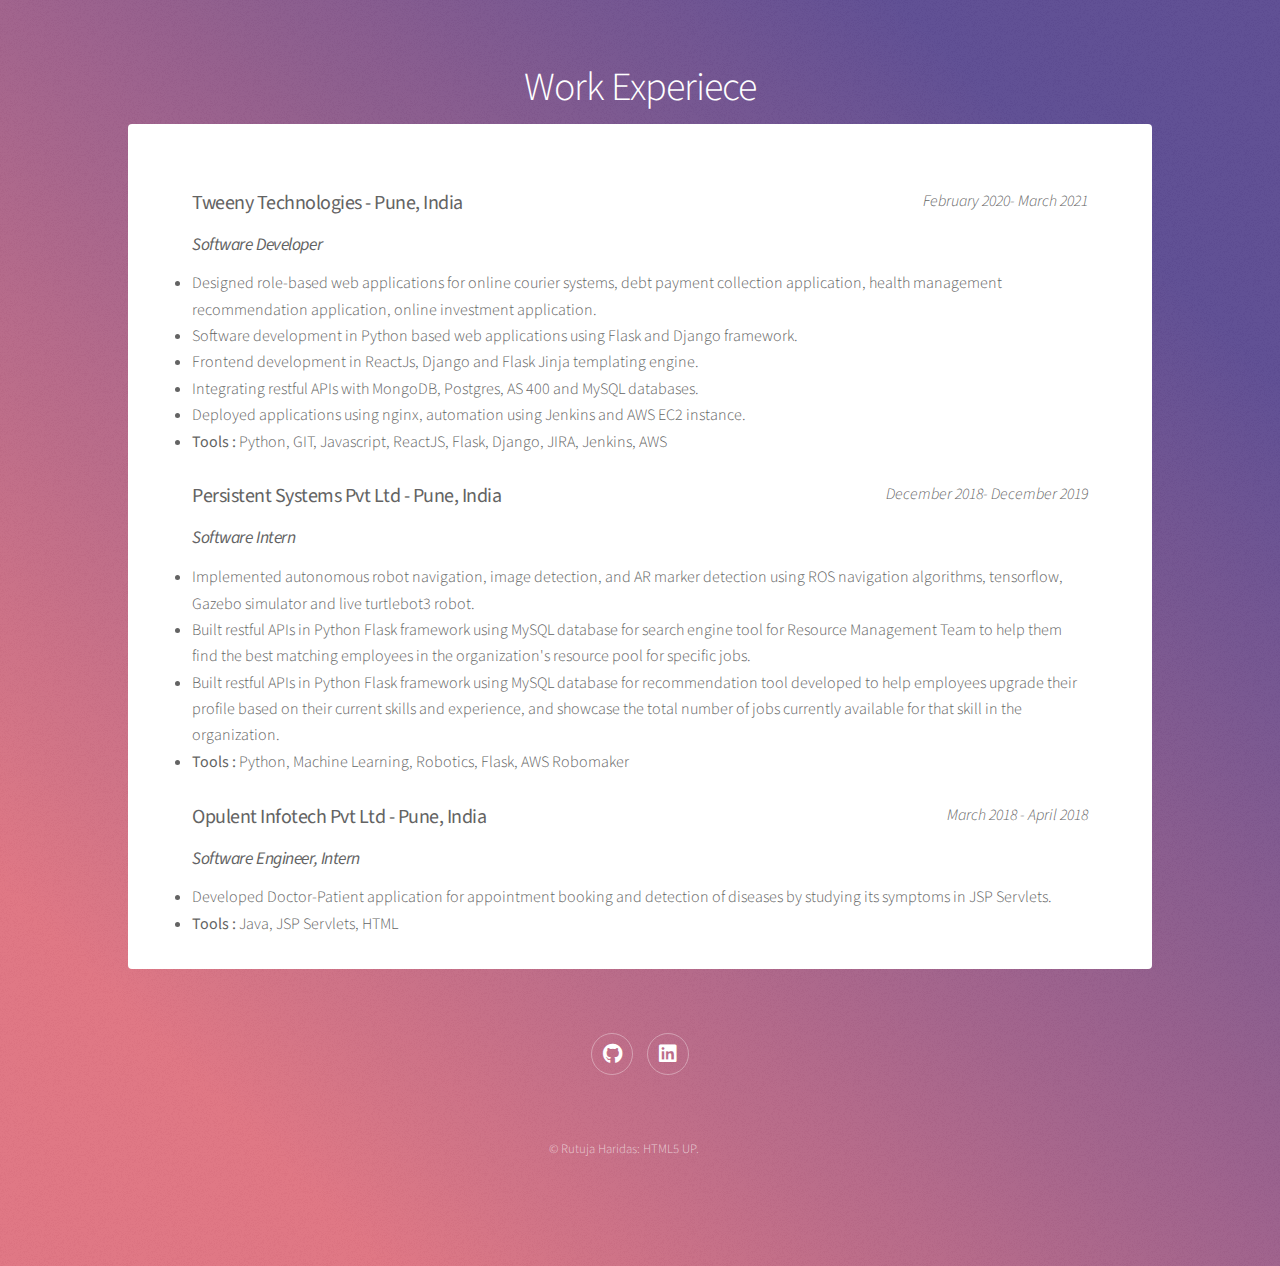
==== work_exp.html @ c4259d7d "added personal website" ====
<!DOCTYPE html>
<!--
	Stellar by HTML5 UP
	html5up.net | @ajlkn
	Free for personal and commercial use under the CCA 3.0 license (html5up.net/license)
-->
<html>
  <head>
    <meta charset="utf-8" />
    <meta
      name="viewport"
      content="width=device-width, initial-scale=1, user-scalable=no"
    />
    <link rel="stylesheet" href="assets/css/main.css" />
    <noscript
      ><link rel="stylesheet" href="assets/css/noscript.css"
    /></noscript>
  </head>
  <body class="is-preload">
    <!-- Wrapper -->
    <div id="wrapper">
      <!-- Header -->
      <header id="header">
        <h1>Work Experiece</h1>
      </header>

      <!-- Main -->
      <div id="main">
        <!-- Content -->
        <section id="content" class="main">
          <div class="tweeny_wrk">
            <div class="row">
              <div class="col-6">
                <h3><b> Tweeny Technologies - Pune, India </b></h3>
              </div>

              <div
                class="col-6"
                style="display: flex; justify-content: flex-end"
              >
                <span> <i>February 2020- March 2021</i></span>
              </div>
            </div>

            <h4>
              <b> <i>Software Developer</i> </b>
            </h4>
            <li>
              Designed role-based web applications for online courier systems,
              debt payment collection application, health management
              recommendation application, online investment application.
            </li>
            <li>
              Software development in Python based web applications using Flask
              and Django framework.
            </li>
            <li>
              Frontend development in ReactJs, Django and Flask Jinja templating
              engine.
            </li>
            <li>
              Integrating restful APIs with MongoDB, Postgres, AS 400 and MySQL
              databases.
            </li>
            <li>
              Deployed applications using nginx, automation using Jenkins and
              AWS EC2 instance.
            </li>
            <li>
              <b>Tools : </b>Python, GIT, Javascript, ReactJS, Flask, Django,
              JIRA, Jenkins, AWS
            </li>
          </div>

          <br />
          <div class="psl_wrk">
            <div class="row">
              <div class="col-6">
                <h3><b> Persistent Systems Pvt Ltd - Pune, India </b></h3>
              </div>

              <div
                class="col-6"
                style="display: flex; justify-content: flex-end"
              >
                <span> <i>December 2018- December 2019</i></span>
              </div>
            </div>

            <h4>
              <b> <i>Software Intern</i> </b>
            </h4>
            <li>
              Implemented autonomous robot navigation, image detection, and AR
              marker detection using ROS navigation algorithms, tensorflow,
              Gazebo simulator and live turtlebot3 robot.
            </li>
            <li>
              Built restful APIs in Python Flask framework using MySQL database
              for search engine tool for Resource Management Team to help them
              find the best matching employees in the organization's resource
              pool for specific jobs.
            </li>
            <li>
              Built restful APIs in Python Flask framework using MySQL database
              for recommendation tool developed to help employees upgrade their
              profile based on their current skills and experience, and showcase
              the total number of jobs currently available for that skill in the
              organization.
            </li>

            <li>
              <b>Tools : </b>Python, Machine Learning, Robotics, Flask, AWS
              Robomaker
            </li>
          </div>

          <br />
          <div class="opulent_wrk">
            <div class="row">
              <div class="col-6">
                <h3><b> Opulent Infotech Pvt Ltd - Pune, India </b></h3>
              </div>

              <div
                class="col-6"
                style="display: flex; justify-content: flex-end"
              >
                <span> <i>March 2018 - April 2018</i></span>
              </div>
            </div>

            <h4>
              <b> <i>Software Engineer, Intern</i> </b>
            </h4>
            <li>
              Developed Doctor-Patient application for appointment booking and
              detection of diseases by studying its symptoms in JSP Servlets.
            </li>

            <li><b>Tools : </b>Java, JSP Servlets, HTML</li>
          </div>
        </section>
      </div>

      <!-- Footer -->
      <footer id="footer">
        <div
          class=""
          style="width: 100%; display: flex; justify-content: center"
        >
          <ul class="icons">
            <li>
              <a
                href="https://github.com/Rutuja-haridas1996"
                class="icon brands fa-github alt"
                ><span class="label">GitHub</span></a
              >
            </li>
            <li>
              <a
                href="https://www.linkedin.com/in/rutujaharidas/"
                class="icon brands fa-linkedin alt"
                ><span class="label">Linkedin</span></a
              >
            </li>
          </ul>
        </div>

        <p class="copyright">&copy; Rutuja Haridas: HTML5 UP.</p>
      </footer>
    </div>

    <!-- Scripts -->
    <script src="assets/js/jquery.min.js"></script>
    <script src="assets/js/jquery.scrollex.min.js"></script>
    <script src="assets/js/jquery.scrolly.min.js"></script>
    <script src="assets/js/browser.min.js"></script>
    <script src="assets/js/breakpoints.min.js"></script>
    <script src="assets/js/util.js"></script>
    <script src="assets/js/main.js"></script>
  </body>
</html>
---- assets/css/main.css ----
@import url(fontawesome-all.min.css);
@import 'https://fonts.googleapis.com/css?family=Source+Sans+Pro:300,400';

/*
	Stellar by HTML5 UP
	html5up.net | @ajlkn
	Free for personal and commercial use under the CCA 3.0 license (html5up.net/license)
*/

html, body, div, span, applet, object,
iframe, h1, h2, h3, h4, h5, h6, p, blockquote,
pre, a, abbr, acronym, address, big, cite,
code, del, dfn, em, img, ins, kbd, q, s, samp,
small, strike, strong, sub, sup, tt, var, b,
u, i, center, dl, dt, dd, ol, ul, li, fieldset,
form, label, legend, table, caption, tbody,
tfoot, thead, tr, th, td, article, aside,
canvas, details, embed, figure, figcaption,
footer, header, hgroup, menu, nav, output, ruby,
section, summary, time, mark, audio, video {
	margin: 0;
	padding: 0;
	border: 0;
	font-size: 100%;
	font: inherit;
	vertical-align: baseline;}

article, aside, details, figcaption, figure,
footer, header, hgroup, menu, nav, section {
	display: block;}

body {
	line-height: 1;
}

ol, ul {
	list-style: none;
}

blockquote, q {
	quotes: none;
}

	blockquote:before, blockquote:after, q:before, q:after {
		content: '';
		content: none;
	}

table {
	border-collapse: collapse;
	border-spacing: 0;
}

body {
	-webkit-text-size-adjust: none;
}

mark {
	background-color: transparent;
	color: inherit;
}

input::-moz-focus-inner {
	border: 0;
	padding: 0;
}

input, select, textarea {
	-moz-appearance: none;
	-webkit-appearance: none;
	-ms-appearance: none;
	appearance: none;
}

/* Basic */

	@-ms-viewport {
		width: device-width;
	}

	body {
		-ms-overflow-style: scrollbar;
	}

	@media screen and (max-width: 480px) {

		html, body {
			min-width: 320px;
		}

	}

	html {
		box-sizing: border-box;
	}

	*, *:before, *:after {
		box-sizing: inherit;
	}

	body {
		background-color: #935d8c;
		background-image: url("images/overlay.png"), -moz-linear-gradient(45deg, #e37682 15%, #5f4d93 85%);
		background-image: url("images/overlay.png"), -webkit-linear-gradient(45deg, #e37682 15%, #5f4d93 85%);
		background-image: url("images/overlay.png"), -ms-linear-gradient(45deg, #e37682 15%, #5f4d93 85%);
		background-image: url("images/overlay.png"), linear-gradient(45deg, #e37682 15%, #5f4d93 85%);
	}

		body.is-preload *, body.is-preload *:before, body.is-preload *:after {
			-moz-animation: none !important;
			-webkit-animation: none !important;
			-ms-animation: none !important;
			animation: none !important;
			-moz-transition: none !important;
			-webkit-transition: none !important;
			-ms-transition: none !important;
			transition: none !important;
		}

/* Type */

	body {
		background-color: #935d8c;
		color: rgba(255, 255, 255, 0.65);
	}

	body, input, select, textarea {
		font-family: "Source Sans Pro", Helvetica, sans-serif;
		font-size: 17pt;
		font-weight: 300;
		line-height: 1.65;
	}

		@media screen and (max-width: 1680px) {

			body, input, select, textarea {
				font-size: 14pt;
			}

		}

		@media screen and (max-width: 1280px) {

			body, input, select, textarea {
				font-size: 12pt;
			}

		}

		@media screen and (max-width: 360px) {

			body, input, select, textarea {
				font-size: 11pt;
			}

		}

	a {
		-moz-transition: color 0.2s ease, border-bottom 0.2s ease;
		-webkit-transition: color 0.2s ease, border-bottom 0.2s ease;
		-ms-transition: color 0.2s ease, border-bottom 0.2s ease;
		transition: color 0.2s ease, border-bottom 0.2s ease;
		text-decoration: none;
		border-bottom: dotted 1px;
		color: inherit;
	}

		a:hover {
			border-bottom-color: transparent;
		}

	strong, b {
		font-weight: 400;
	}

	em, i {
		font-style: italic;
	}

	p {
		margin: 0 0 2em 0;
	}

		p.content {
			-moz-columns: 20em 2;
			-webkit-columns: 20em 2;
			-ms-columns: 20em 2;
			columns: 20em 2;
			-moz-column-gap: 2em;
			-webkit-column-gap: 2em;
			-ms-column-gap: 2em;
			column-gap: 2em;
			text-align: justify;
		}

	h1, h2, h3, h4, h5, h6 {
		font-weight: 300;
		line-height: 1.5;
		margin: 0 0 0.7em 0;
		letter-spacing: -0.025em;
	}

		h1 a, h2 a, h3 a, h4 a, h5 a, h6 a {
			color: inherit;
			text-decoration: none;
		}

	h1 {
		font-size: 2.5em;
		line-height: 1.2;
	}

	h2 {
		font-size: 1.5em;
	}

	h3 {
		font-size: 1.25em;
	}

	h4 {
		font-size: 1.1em;
	}

	h5 {
		font-size: 0.9em;
	}

	h6 {
		font-size: 0.7em;
	}

	@media screen and (max-width: 736px) {

		h1 {
			font-size: 2em;
		}

	}

	sub {
		font-size: 0.8em;
		position: relative;
		top: 0.5em;
	}

	sup {
		font-size: 0.8em;
		position: relative;
		top: -0.5em;
	}

	blockquote {
		border-left: solid 4px;
		font-style: italic;
		margin: 0 0 2em 0;
		padding: 0.5em 0 0.5em 2em;
	}

	code {
		border-radius: 8px;
		border: solid 1px;
		font-family: "Courier New", monospace;
		font-size: 0.9em;
		margin: 0 0.25em;
		padding: 0.25em 0.65em;
	}

	pre {
		-webkit-overflow-scrolling: touch;
		font-family: "Courier New", monospace;
		font-size: 0.9em;
		margin: 0 0 2em 0;
	}

		pre code {
			display: block;
			line-height: 1.75;
			padding: 1em 1.5em;
			overflow-x: auto;
		}

	hr {
		border: 0;
		border-bottom: solid 1px;
		margin: 2em 0;
	}

		hr.major {
			margin: 3em 0;
		}

	.align-left {
		text-align: left;
	}

	.align-center {
		text-align: center;
	}

	.align-right {
		text-align: right;
	}

	input, select, textarea {
		color: #ffffff;
	}

	a:hover {
		color: #ffffff;
	}

	strong, b {
		color: #ffffff;
	}

	h1, h2, h3, h4, h5, h6 {
		color: #ffffff;
	}

	blockquote {
		border-left-color: rgba(255, 255, 255, 0.35);
	}

	code {
		background: rgba(255, 255, 255, 0.075);
		border-color: rgba(255, 255, 255, 0.35);
	}

	hr {
		border-bottom-color: rgba(255, 255, 255, 0.35);
	}

/* Row */

	.row {
		display: flex;
		flex-wrap: wrap;
		box-sizing: border-box;
		align-items: stretch;
	}

		.row > * {
			box-sizing: border-box;
		}

		.row.gtr-uniform > * > :last-child {
			margin-bottom: 0;
		}

		.row.aln-left {
			justify-content: flex-start;
		}

		.row.aln-center {
			justify-content: center;
		}

		.row.aln-right {
			justify-content: flex-end;
		}

		.row.aln-top {
			align-items: flex-start;
		}

		.row.aln-middle {
			align-items: center;
		}

		.row.aln-bottom {
			align-items: flex-end;
		}

		.row > .imp {
			order: -1;
		}

		.row > .col-1 {
			width: 8.33333%;
		}

		.row > .off-1 {
			margin-left: 8.33333%;
		}

		.row > .col-2 {
			width: 16.66667%;
		}

		.row > .off-2 {
			margin-left: 16.66667%;
		}

		.row > .col-3 {
			width: 25%;
		}

		.row > .off-3 {
			margin-left: 25%;
		}

		.row > .col-4 {
			width: 33.33333%;
		}

		.row > .off-4 {
			margin-left: 33.33333%;
		}

		.row > .col-5 {
			width: 41.66667%;
		}

		.row > .off-5 {
			margin-left: 41.66667%;
		}

		.row > .col-6 {
			width: 50%;
		}

		.row > .off-6 {
			margin-left: 50%;
		}

		.row > .col-7 {
			width: 58.33333%;
		}

		.row > .off-7 {
			margin-left: 58.33333%;
		}

		.row > .col-8 {
			width: 66.66667%;
		}

		.row > .off-8 {
			margin-left: 66.66667%;
		}

		.row > .col-9 {
			width: 75%;
		}

		.row > .off-9 {
			margin-left: 75%;
		}

		.row > .col-10 {
			width: 83.33333%;
		}

		.row > .off-10 {
			margin-left: 83.33333%;
		}

		.row > .col-11 {
			width: 91.66667%;
		}

		.row > .off-11 {
			margin-left: 91.66667%;
		}

		.row > .col-12 {
			width: 100%;
		}

		.row > .off-12 {
			margin-left: 100%;
		}

		.row.gtr-0 {
			margin-top: 0;
			margin-left: 0em;
		}

			.row.gtr-0 > * {
				padding: 0 0 0 0em;
			}

			.row.gtr-0.gtr-uniform {
				margin-top: 0em;
			}

				.row.gtr-0.gtr-uniform > * {
					padding-top: 0em;
				}

		.row.gtr-25 {
			margin-top: 0;
			margin-left: -0.375em;
		}

			.row.gtr-25 > * {
				padding: 0 0 0 0.375em;
			}

			.row.gtr-25.gtr-uniform {
				margin-top: -0.375em;
			}

				.row.gtr-25.gtr-uniform > * {
					padding-top: 0.375em;
				}

		.row.gtr-50 {
			margin-top: 0;
			margin-left: -0.75em;
		}

			.row.gtr-50 > * {
				padding: 0 0 0 0.75em;
			}

			.row.gtr-50.gtr-uniform {
				margin-top: -0.75em;
			}

				.row.gtr-50.gtr-uniform > * {
					padding-top: 0.75em;
				}

		.row {
			margin-top: 0;
			margin-left: -1.5em;
		}

			.row > * {
				padding: 0 0 0 1.5em;
			}

			.row.gtr-uniform {
				margin-top: -1.5em;
			}

				.row.gtr-uniform > * {
					padding-top: 1.5em;
				}

		.row.gtr-150 {
			margin-top: 0;
			margin-left: -2.25em;
		}

			.row.gtr-150 > * {
				padding: 0 0 0 2.25em;
			}

			.row.gtr-150.gtr-uniform {
				margin-top: -2.25em;
			}

				.row.gtr-150.gtr-uniform > * {
					padding-top: 2.25em;
				}

		.row.gtr-200 {
			margin-top: 0;
			margin-left: -3em;
		}

			.row.gtr-200 > * {
				padding: 0 0 0 3em;
			}

			.row.gtr-200.gtr-uniform {
				margin-top: -3em;
			}

				.row.gtr-200.gtr-uniform > * {
					padding-top: 3em;
				}

		@media screen and (max-width: 1680px) {

			.row {
				display: flex;
				flex-wrap: wrap;
				box-sizing: border-box;
				align-items: stretch;
			}

				.row > * {
					box-sizing: border-box;
				}

				.row.gtr-uniform > * > :last-child {
					margin-bottom: 0;
				}

				.row.aln-left {
					justify-content: flex-start;
				}

				.row.aln-center {
					justify-content: center;
				}

				.row.aln-right {
					justify-content: flex-end;
				}

				.row.aln-top {
					align-items: flex-start;
				}

				.row.aln-middle {
					align-items: center;
				}

				.row.aln-bottom {
					align-items: flex-end;
				}

				.row > .imp-xlarge {
					order: -1;
				}

				.row > .col-1-xlarge {
					width: 8.33333%;
				}

				.row > .off-1-xlarge {
					margin-left: 8.33333%;
				}

				.row > .col-2-xlarge {
					width: 16.66667%;
				}

				.row > .off-2-xlarge {
					margin-left: 16.66667%;
				}

				.row > .col-3-xlarge {
					width: 25%;
				}

				.row > .off-3-xlarge {
					margin-left: 25%;
				}

				.row > .col-4-xlarge {
					width: 33.33333%;
				}

				.row > .off-4-xlarge {
					margin-left: 33.33333%;
				}

				.row > .col-5-xlarge {
					width: 41.66667%;
				}

				.row > .off-5-xlarge {
					margin-left: 41.66667%;
				}

				.row > .col-6-xlarge {
					width: 50%;
				}

				.row > .off-6-xlarge {
					margin-left: 50%;
				}

				.row > .col-7-xlarge {
					width: 58.33333%;
				}

				.row > .off-7-xlarge {
					margin-left: 58.33333%;
				}

				.row > .col-8-xlarge {
					width: 66.66667%;
				}

				.row > .off-8-xlarge {
					margin-left: 66.66667%;
				}

				.row > .col-9-xlarge {
					width: 75%;
				}

				.row > .off-9-xlarge {
					margin-left: 75%;
				}

				.row > .col-10-xlarge {
					width: 83.33333%;
				}

				.row > .off-10-xlarge {
					margin-left: 83.33333%;
				}

				.row > .col-11-xlarge {
					width: 91.66667%;
				}

				.row > .off-11-xlarge {
					margin-left: 91.66667%;
				}

				.row > .col-12-xlarge {
					width: 100%;
				}

				.row > .off-12-xlarge {
					margin-left: 100%;
				}

				.row.gtr-0 {
					margin-top: 0;
					margin-left: 0em;
				}

					.row.gtr-0 > * {
						padding: 0 0 0 0em;
					}

					.row.gtr-0.gtr-uniform {
						margin-top: 0em;
					}

						.row.gtr-0.gtr-uniform > * {
							padding-top: 0em;
						}

				.row.gtr-25 {
					margin-top: 0;
					margin-left: -0.375em;
				}

					.row.gtr-25 > * {
						padding: 0 0 0 0.375em;
					}

					.row.gtr-25.gtr-uniform {
						margin-top: -0.375em;
					}

						.row.gtr-25.gtr-uniform > * {
							padding-top: 0.375em;
						}

				.row.gtr-50 {
					margin-top: 0;
					margin-left: -0.75em;
				}

					.row.gtr-50 > * {
						padding: 0 0 0 0.75em;
					}

					.row.gtr-50.gtr-uniform {
						margin-top: -0.75em;
					}

						.row.gtr-50.gtr-uniform > * {
							padding-top: 0.75em;
						}

				.row {
					margin-top: 0;
					margin-left: -1.5em;
				}

					.row > * {
						padding: 0 0 0 1.5em;
					}

					.row.gtr-uniform {
						margin-top: -1.5em;
					}

						.row.gtr-uniform > * {
							padding-top: 1.5em;
						}

				.row.gtr-150 {
					margin-top: 0;
					margin-left: -2.25em;
				}

					.row.gtr-150 > * {
						padding: 0 0 0 2.25em;
					}

					.row.gtr-150.gtr-uniform {
						margin-top: -2.25em;
					}

						.row.gtr-150.gtr-uniform > * {
							padding-top: 2.25em;
						}

				.row.gtr-200 {
					margin-top: 0;
					margin-left: -3em;
				}

					.row.gtr-200 > * {
						padding: 0 0 0 3em;
					}

					.row.gtr-200.gtr-uniform {
						margin-top: -3em;
					}

						.row.gtr-200.gtr-uniform > * {
							padding-top: 3em;
						}

		}

		@media screen and (max-width: 1280px) {

			.row {
				display: flex;
				flex-wrap: wrap;
				box-sizing: border-box;
				align-items: stretch;
			}

				.row > * {
					box-sizing: border-box;
				}

				.row.gtr-uniform > * > :last-child {
					margin-bottom: 0;
				}

				.row.aln-left {
					justify-content: flex-start;
				}

				.row.aln-center {
					justify-content: center;
				}

				.row.aln-right {
					justify-content: flex-end;
				}

				.row.aln-top {
					align-items: flex-start;
				}

				.row.aln-middle {
					align-items: center;
				}

				.row.aln-bottom {
					align-items: flex-end;
				}

				.row > .imp-large {
					order: -1;
				}

				.row > .col-1-large {
					width: 8.33333%;
				}

				.row > .off-1-large {
					margin-left: 8.33333%;
				}

				.row > .col-2-large {
					width: 16.66667%;
				}

				.row > .off-2-large {
					margin-left: 16.66667%;
				}

				.row > .col-3-large {
					width: 25%;
				}

				.row > .off-3-large {
					margin-left: 25%;
				}

				.row > .col-4-large {
					width: 33.33333%;
				}

				.row > .off-4-large {
					margin-left: 33.33333%;
				}

				.row > .col-5-large {
					width: 41.66667%;
				}

				.row > .off-5-large {
					margin-left: 41.66667%;
				}

				.row > .col-6-large {
					width: 50%;
				}

				.row > .off-6-large {
					margin-left: 50%;
				}

				.row > .col-7-large {
					width: 58.33333%;
				}

				.row > .off-7-large {
					margin-left: 58.33333%;
				}

				.row > .col-8-large {
					width: 66.66667%;
				}

				.row > .off-8-large {
					margin-left: 66.66667%;
				}

				.row > .col-9-large {
					width: 75%;
				}

				.row > .off-9-large {
					margin-left: 75%;
				}

				.row > .col-10-large {
					width: 83.33333%;
				}

				.row > .off-10-large {
					margin-left: 83.33333%;
				}

				.row > .col-11-large {
					width: 91.66667%;
				}

				.row > .off-11-large {
					margin-left: 91.66667%;
				}

				.row > .col-12-large {
					width: 100%;
				}

				.row > .off-12-large {
					margin-left: 100%;
				}

				.row.gtr-0 {
					margin-top: 0;
					margin-left: 0em;
				}

					.row.gtr-0 > * {
						padding: 0 0 0 0em;
					}

					.row.gtr-0.gtr-uniform {
						margin-top: 0em;
					}

						.row.gtr-0.gtr-uniform > * {
							padding-top: 0em;
						}

				.row.gtr-25 {
					margin-top: 0;
					margin-left: -0.375em;
				}

					.row.gtr-25 > * {
						padding: 0 0 0 0.375em;
					}

					.row.gtr-25.gtr-uniform {
						margin-top: -0.375em;
					}

						.row.gtr-25.gtr-uniform > * {
							padding-top: 0.375em;
						}

				.row.gtr-50 {
					margin-top: 0;
					margin-left: -0.75em;
				}

					.row.gtr-50 > * {
						padding: 0 0 0 0.75em;
					}

					.row.gtr-50.gtr-uniform {
						margin-top: -0.75em;
					}

						.row.gtr-50.gtr-uniform > * {
							padding-top: 0.75em;
						}

				.row {
					margin-top: 0;
					margin-left: -1.5em;
				}

					.row > * {
						padding: 0 0 0 1.5em;
					}

					.row.gtr-uniform {
						margin-top: -1.5em;
					}

						.row.gtr-uniform > * {
							padding-top: 1.5em;
						}

				.row.gtr-150 {
					margin-top: 0;
					margin-left: -2.25em;
				}

					.row.gtr-150 > * {
						padding: 0 0 0 2.25em;
					}

					.row.gtr-150.gtr-uniform {
						margin-top: -2.25em;
					}

						.row.gtr-150.gtr-uniform > * {
							padding-top: 2.25em;
						}

				.row.gtr-200 {
					margin-top: 0;
					margin-left: -3em;
				}

					.row.gtr-200 > * {
						padding: 0 0 0 3em;
					}

					.row.gtr-200.gtr-uniform {
						margin-top: -3em;
					}

						.row.gtr-200.gtr-uniform > * {
							padding-top: 3em;
						}

		}

		@media screen and (max-width: 980px) {

			.row {
				display: flex;
				flex-wrap: wrap;
				box-sizing: border-box;
				align-items: stretch;
			}

				.row > * {
					box-sizing: border-box;
				}

				.row.gtr-uniform > * > :last-child {
					margin-bottom: 0;
				}

				.row.aln-left {
					justify-content: flex-start;
				}

				.row.aln-center {
					justify-content: center;
				}

				.row.aln-right {
					justify-content: flex-end;
				}

				.row.aln-top {
					align-items: flex-start;
				}

				.row.aln-middle {
					align-items: center;
				}

				.row.aln-bottom {
					align-items: flex-end;
				}

				.row > .imp-medium {
					order: -1;
				}

				.row > .col-1-medium {
					width: 8.33333%;
				}

				.row > .off-1-medium {
					margin-left: 8.33333%;
				}

				.row > .col-2-medium {
					width: 16.66667%;
				}

				.row > .off-2-medium {
					margin-left: 16.66667%;
				}

				.row > .col-3-medium {
					width: 25%;
				}

				.row > .off-3-medium {
					margin-left: 25%;
				}

				.row > .col-4-medium {
					width: 33.33333%;
				}

				.row > .off-4-medium {
					margin-left: 33.33333%;
				}

				.row > .col-5-medium {
					width: 41.66667%;
				}

				.row > .off-5-medium {
					margin-left: 41.66667%;
				}

				.row > .col-6-medium {
					width: 50%;
				}

				.row > .off-6-medium {
					margin-left: 50%;
				}

				.row > .col-7-medium {
					width: 58.33333%;
				}

				.row > .off-7-medium {
					margin-left: 58.33333%;
				}

				.row > .col-8-medium {
					width: 66.66667%;
				}

				.row > .off-8-medium {
					margin-left: 66.66667%;
				}

				.row > .col-9-medium {
					width: 75%;
				}

				.row > .off-9-medium {
					margin-left: 75%;
				}

				.row > .col-10-medium {
					width: 83.33333%;
				}

				.row > .off-10-medium {
					margin-left: 83.33333%;
				}

				.row > .col-11-medium {
					width: 91.66667%;
				}

				.row > .off-11-medium {
					margin-left: 91.66667%;
				}

				.row > .col-12-medium {
					width: 100%;
				}

				.row > .off-12-medium {
					margin-left: 100%;
				}

				.row.gtr-0 {
					margin-top: 0;
					margin-left: 0em;
				}

					.row.gtr-0 > * {
						padding: 0 0 0 0em;
					}

					.row.gtr-0.gtr-uniform {
						margin-top: 0em;
					}

						.row.gtr-0.gtr-uniform > * {
							padding-top: 0em;
						}

				.row.gtr-25 {
					margin-top: 0;
					margin-left: -0.375em;
				}

					.row.gtr-25 > * {
						padding: 0 0 0 0.375em;
					}

					.row.gtr-25.gtr-uniform {
						margin-top: -0.375em;
					}

						.row.gtr-25.gtr-uniform > * {
							padding-top: 0.375em;
						}

				.row.gtr-50 {
					margin-top: 0;
					margin-left: -0.75em;
				}

					.row.gtr-50 > * {
						padding: 0 0 0 0.75em;
					}

					.row.gtr-50.gtr-uniform {
						margin-top: -0.75em;
					}

						.row.gtr-50.gtr-uniform > * {
							padding-top: 0.75em;
						}

				.row {
					margin-top: 0;
					margin-left: -1.5em;
				}

					.row > * {
						padding: 0 0 0 1.5em;
					}

					.row.gtr-uniform {
						margin-top: -1.5em;
					}

						.row.gtr-uniform > * {
							padding-top: 1.5em;
						}

				.row.gtr-150 {
					margin-top: 0;
					margin-left: -2.25em;
				}

					.row.gtr-150 > * {
						padding: 0 0 0 2.25em;
					}

					.row.gtr-150.gtr-uniform {
						margin-top: -2.25em;
					}

						.row.gtr-150.gtr-uniform > * {
							padding-top: 2.25em;
						}

				.row.gtr-200 {
					margin-top: 0;
					margin-left: -3em;
				}

					.row.gtr-200 > * {
						padding: 0 0 0 3em;
					}

					.row.gtr-200.gtr-uniform {
						margin-top: -3em;
					}

						.row.gtr-200.gtr-uniform > * {
							padding-top: 3em;
						}

		}

		@media screen and (max-width: 736px) {

			.row {
				display: flex;
				flex-wrap: wrap;
				box-sizing: border-box;
				align-items: stretch;
			}

				.row > * {
					box-sizing: border-box;
				}

				.row.gtr-uniform > * > :last-child {
					margin-bottom: 0;
				}

				.row.aln-left {
					justify-content: flex-start;
				}

				.row.aln-center {
					justify-content: center;
				}

				.row.aln-right {
					justify-content: flex-end;
				}

				.row.aln-top {
					align-items: flex-start;
				}

				.row.aln-middle {
					align-items: center;
				}

				.row.aln-bottom {
					align-items: flex-end;
				}

				.row > .imp-small {
					order: -1;
				}

				.row > .col-1-small {
					width: 8.33333%;
				}

				.row > .off-1-small {
					margin-left: 8.33333%;
				}

				.row > .col-2-small {
					width: 16.66667%;
				}

				.row > .off-2-small {
					margin-left: 16.66667%;
				}

				.row > .col-3-small {
					width: 25%;
				}

				.row > .off-3-small {
					margin-left: 25%;
				}

				.row > .col-4-small {
					width: 33.33333%;
				}

				.row > .off-4-small {
					margin-left: 33.33333%;
				}

				.row > .col-5-small {
					width: 41.66667%;
				}

				.row > .off-5-small {
					margin-left: 41.66667%;
				}

				.row > .col-6-small {
					width: 50%;
				}

				.row > .off-6-small {
					margin-left: 50%;
				}

				.row > .col-7-small {
					width: 58.33333%;
				}

				.row > .off-7-small {
					margin-left: 58.33333%;
				}

				.row > .col-8-small {
					width: 66.66667%;
				}

				.row > .off-8-small {
					margin-left: 66.66667%;
				}

				.row > .col-9-small {
					width: 75%;
				}

				.row > .off-9-small {
					margin-left: 75%;
				}

				.row > .col-10-small {
					width: 83.33333%;
				}

				.row > .off-10-small {
					margin-left: 83.33333%;
				}

				.row > .col-11-small {
					width: 91.66667%;
				}

				.row > .off-11-small {
					margin-left: 91.66667%;
				}

				.row > .col-12-small {
					width: 100%;
				}

				.row > .off-12-small {
					margin-left: 100%;
				}

				.row.gtr-0 {
					margin-top: 0;
					margin-left: 0em;
				}

					.row.gtr-0 > * {
						padding: 0 0 0 0em;
					}

					.row.gtr-0.gtr-uniform {
						margin-top: 0em;
					}

						.row.gtr-0.gtr-uniform > * {
							padding-top: 0em;
						}

				.row.gtr-25 {
					margin-top: 0;
					margin-left: -0.25em;
				}

					.row.gtr-25 > * {
						padding: 0 0 0 0.25em;
					}

					.row.gtr-25.gtr-uniform {
						margin-top: -0.25em;
					}

						.row.gtr-25.gtr-uniform > * {
							padding-top: 0.25em;
						}

				.row.gtr-50 {
					margin-top: 0;
					margin-left: -0.5em;
				}

					.row.gtr-50 > * {
						padding: 0 0 0 0.5em;
					}

					.row.gtr-50.gtr-uniform {
						margin-top: -0.5em;
					}

						.row.gtr-50.gtr-uniform > * {
							padding-top: 0.5em;
						}

				.row {
					margin-top: 0;
					margin-left: -1em;
				}

					.row > * {
						padding: 0 0 0 1em;
					}

					.row.gtr-uniform {
						margin-top: -1em;
					}

						.row.gtr-uniform > * {
							padding-top: 1em;
						}

				.row.gtr-150 {
					margin-top: 0;
					margin-left: -1.5em;
				}

					.row.gtr-150 > * {
						padding: 0 0 0 1.5em;
					}

					.row.gtr-150.gtr-uniform {
						margin-top: -1.5em;
					}

						.row.gtr-150.gtr-uniform > * {
							padding-top: 1.5em;
						}

				.row.gtr-200 {
					margin-top: 0;
					margin-left: -2em;
				}

					.row.gtr-200 > * {
						padding: 0 0 0 2em;
					}

					.row.gtr-200.gtr-uniform {
						margin-top: -2em;
					}

						.row.gtr-200.gtr-uniform > * {
							padding-top: 2em;
						}

		}

		@media screen and (max-width: 480px) {

			.row {
				display: flex;
				flex-wrap: wrap;
				box-sizing: border-box;
				align-items: stretch;
			}

				.row > * {
					box-sizing: border-box;
				}

				.row.gtr-uniform > * > :last-child {
					margin-bottom: 0;
				}

				.row.aln-left {
					justify-content: flex-start;
				}

				.row.aln-center {
					justify-content: center;
				}

				.row.aln-right {
					justify-content: flex-end;
				}

				.row.aln-top {
					align-items: flex-start;
				}

				.row.aln-middle {
					align-items: center;
				}

				.row.aln-bottom {
					align-items: flex-end;
				}

				.row > .imp-xsmall {
					order: -1;
				}

				.row > .col-1-xsmall {
					width: 8.33333%;
				}

				.row > .off-1-xsmall {
					margin-left: 8.33333%;
				}

				.row > .col-2-xsmall {
					width: 16.66667%;
				}

				.row > .off-2-xsmall {
					margin-left: 16.66667%;
				}

				.row > .col-3-xsmall {
					width: 25%;
				}

				.row > .off-3-xsmall {
					margin-left: 25%;
				}

				.row > .col-4-xsmall {
					width: 33.33333%;
				}

				.row > .off-4-xsmall {
					margin-left: 33.33333%;
				}

				.row > .col-5-xsmall {
					width: 41.66667%;
				}

				.row > .off-5-xsmall {
					margin-left: 41.66667%;
				}

				.row > .col-6-xsmall {
					width: 50%;
				}

				.row > .off-6-xsmall {
					margin-left: 50%;
				}

				.row > .col-7-xsmall {
					width: 58.33333%;
				}

				.row > .off-7-xsmall {
					margin-left: 58.33333%;
				}

				.row > .col-8-xsmall {
					width: 66.66667%;
				}

				.row > .off-8-xsmall {
					margin-left: 66.66667%;
				}

				.row > .col-9-xsmall {
					width: 75%;
				}

				.row > .off-9-xsmall {
					margin-left: 75%;
				}

				.row > .col-10-xsmall {
					width: 83.33333%;
				}

				.row > .off-10-xsmall {
					margin-left: 83.33333%;
				}

				.row > .col-11-xsmall {
					width: 91.66667%;
				}

				.row > .off-11-xsmall {
					margin-left: 91.66667%;
				}

				.row > .col-12-xsmall {
					width: 100%;
				}

				.row > .off-12-xsmall {
					margin-left: 100%;
				}

				.row.gtr-0 {
					margin-top: 0;
					margin-left: 0em;
				}

					.row.gtr-0 > * {
						padding: 0 0 0 0em;
					}

					.row.gtr-0.gtr-uniform {
						margin-top: 0em;
					}

						.row.gtr-0.gtr-uniform > * {
							padding-top: 0em;
						}

				.row.gtr-25 {
					margin-top: 0;
					margin-left: -0.3125em;
				}

					.row.gtr-25 > * {
						padding: 0 0 0 0.3125em;
					}

					.row.gtr-25.gtr-uniform {
						margin-top: -0.3125em;
					}

						.row.gtr-25.gtr-uniform > * {
							padding-top: 0.3125em;
						}

				.row.gtr-50 {
					margin-top: 0;
					margin-left: -0.625em;
				}

					.row.gtr-50 > * {
						padding: 0 0 0 0.625em;
					}

					.row.gtr-50.gtr-uniform {
						margin-top: -0.625em;
					}

						.row.gtr-50.gtr-uniform > * {
							padding-top: 0.625em;
						}

				.row {
					margin-top: 0;
					margin-left: -1.25em;
				}

					.row > * {
						padding: 0 0 0 1.25em;
					}

					.row.gtr-uniform {
						margin-top: -1.25em;
					}

						.row.gtr-uniform > * {
							padding-top: 1.25em;
						}

				.row.gtr-150 {
					margin-top: 0;
					margin-left: -1.875em;
				}

					.row.gtr-150 > * {
						padding: 0 0 0 1.875em;
					}

					.row.gtr-150.gtr-uniform {
						margin-top: -1.875em;
					}

						.row.gtr-150.gtr-uniform > * {
							padding-top: 1.875em;
						}

				.row.gtr-200 {
					margin-top: 0;
					margin-left: -2.5em;
				}

					.row.gtr-200 > * {
						padding: 0 0 0 2.5em;
					}

					.row.gtr-200.gtr-uniform {
						margin-top: -2.5em;
					}

						.row.gtr-200.gtr-uniform > * {
							padding-top: 2.5em;
						}

		}

/* Box */

	.box {
		border-radius: 8px;
		border: solid;
		margin-bottom: 2em;
		padding: 1.5em;
	}

		.box > :last-child,
		.box > :last-child > :last-child,
		.box > :last-child > :last-child > :last-child {
			margin-bottom: 0;
		}

		.box.alt {
			border: 0;
			border-radius: 0;
			padding: 0;
		}

	.box {
		border-color: rgba(255, 255, 255, 0.35);
	}

/* Button */

	input[type="submit"],
	input[type="reset"],
	input[type="button"],
	button,
	.button {
		-moz-appearance: none;
		-webkit-appearance: none;
		-ms-appearance: none;
		appearance: none;
		-moz-transition: background-color 0.2s ease-in-out, color 0.2s ease-in-out;
		-webkit-transition: background-color 0.2s ease-in-out, color 0.2s ease-in-out;
		-ms-transition: background-color 0.2s ease-in-out, color 0.2s ease-in-out;
		transition: background-color 0.2s ease-in-out, color 0.2s ease-in-out;
		border-radius: 8px;
		border: 0;
		cursor: pointer;
		display: inline-block;
		font-weight: 300;
		height: 2.75em;
		line-height: 2.75em;
		min-width: 9.25em;
		padding: 0 1.5em;
		text-align: center;
		text-decoration: none;
		white-space: nowrap;
	}

		input[type="submit"].icon,
		input[type="reset"].icon,
		input[type="button"].icon,
		button.icon,
		.button.icon {
			padding-left: 1.35em;
		}

			input[type="submit"].icon:before,
			input[type="reset"].icon:before,
			input[type="button"].icon:before,
			button.icon:before,
			.button.icon:before {
				margin-right: 0.5em;
			}

		input[type="submit"].fit,
		input[type="reset"].fit,
		input[type="button"].fit,
		button.fit,
		.button.fit {
			width: 100%;
		}

		input[type="submit"].small,
		input[type="reset"].small,
		input[type="button"].small,
		button.small,
		.button.small {
			font-size: 0.8em;
		}

		input[type="submit"].large,
		input[type="reset"].large,
		input[type="button"].large,
		button.large,
		.button.large {
			font-size: 1.35em;
		}

		input[type="submit"].disabled, input[type="submit"]:disabled,
		input[type="reset"].disabled,
		input[type="reset"]:disabled,
		input[type="button"].disabled,
		input[type="button"]:disabled,
		button.disabled,
		button:disabled,
		.button.disabled,
		.button:disabled {
			pointer-events: none;
			opacity: 0.25;
		}

		@media screen and (max-width: 736px) {

			input[type="submit"],
			input[type="reset"],
			input[type="button"],
			button,
			.button {
				min-width: 0;
			}

		}

	input[type="submit"],
	input[type="reset"],
	input[type="button"],
	button,
	.button {
		background-color: transparent;
		box-shadow: inset 0 0 0 1px rgba(255, 255, 255, 0.35);
		color: #ffffff !important;
	}

		input[type="submit"]:hover,
		input[type="reset"]:hover,
		input[type="button"]:hover,
		button:hover,
		.button:hover {
			background-color: rgba(255, 255, 255, 0.075);
		}

		input[type="submit"]:active,
		input[type="reset"]:active,
		input[type="button"]:active,
		button:active,
		.button:active {
			background-color: rgba(255, 255, 255, 0.2);
		}

		input[type="submit"].icon:before,
		input[type="reset"].icon:before,
		input[type="button"].icon:before,
		button.icon:before,
		.button.icon:before {
			color: rgba(255, 255, 255, 0.5);
		}

		input[type="submit"].primary,
		input[type="reset"].primary,
		input[type="button"].primary,
		button.primary,
		.button.primary {
			background-color: #8cc9f0;
			color: #ffffff !important;
			box-shadow: none;
		}

			input[type="submit"].primary:hover,
			input[type="reset"].primary:hover,
			input[type="button"].primary:hover,
			button.primary:hover,
			.button.primary:hover {
				background-color: #9acff2;
			}

			input[type="submit"].primary:active,
			input[type="reset"].primary:active,
			input[type="button"].primary:active,
			button.primary:active,
			.button.primary:active {
				background-color: #7ec3ee;
			}

			input[type="submit"].primary.icon:before,
			input[type="reset"].primary.icon:before,
			input[type="button"].primary.icon:before,
			button.primary.icon:before,
			.button.primary.icon:before {
				color: #ffffff !important;
			}

/* Form */

	form {
		margin: 0 0 2em 0;
	}

	label {
		display: block;
		font-size: 0.9em;
		font-weight: 400;
		margin: 0 0 1em 0;
	}

	input[type="text"],
	input[type="password"],
	input[type="email"],
	select,
	textarea {
		-moz-appearance: none;
		-webkit-appearance: none;
		-ms-appearance: none;
		appearance: none;
		border-radius: 8px;
		border: solid 1px;
		color: inherit;
		display: block;
		outline: 0;
		padding: 0 1em;
		text-decoration: none;
		width: 100%;
	}

		input[type="text"]:invalid,
		input[type="password"]:invalid,
		input[type="email"]:invalid,
		select:invalid,
		textarea:invalid {
			box-shadow: none;
		}

	select {
		background-size: 1.25rem;
		background-repeat: no-repeat;
		background-position: calc(100% - 1rem) center;
		height: 2.75em;
		padding-right: 2.75em;
		text-overflow: ellipsis;
	}

		select:focus::-ms-value {
			background-color: transparent;
		}

		select::-ms-expand {
			display: none;
		}

	input[type="text"],
	input[type="password"],
	input[type="email"],
	select {
		height: 2.75em;
	}

	textarea {
		padding: 0.75em 1em;
	}

	input[type="checkbox"],
	input[type="radio"] {
		-moz-appearance: none;
		-webkit-appearance: none;
		-ms-appearance: none;
		appearance: none;
		display: block;
		float: left;
		margin-right: -2em;
		opacity: 0;
		width: 1em;
		z-index: -1;
	}

		input[type="checkbox"] + label,
		input[type="radio"] + label {
			text-decoration: none;
			cursor: pointer;
			display: inline-block;
			font-size: 1em;
			font-weight: 300;
			padding-left: 2.4em;
			padding-right: 0.75em;
			position: relative;
		}

			input[type="checkbox"] + label:before,
			input[type="radio"] + label:before {
				-moz-osx-font-smoothing: grayscale;
				-webkit-font-smoothing: antialiased;
				display: inline-block;
				font-style: normal;
				font-variant: normal;
				text-rendering: auto;
				line-height: 1;
				text-transform: none !important;
				font-family: 'Font Awesome 5 Free';
				font-weight: 900;
			}

			input[type="checkbox"] + label:before,
			input[type="radio"] + label:before {
				border-radius: 8px;
				border: solid 1px;
				content: '';
				display: inline-block;
				font-size: 0.8em;
				height: 2.0625em;
				left: 0;
				line-height: 2.0625em;
				position: absolute;
				text-align: center;
				top: 0;
				width: 2.0625em;
			}

		input[type="checkbox"]:checked + label:before,
		input[type="radio"]:checked + label:before {
			content: '\f00c';
		}

	input[type="checkbox"] + label:before {
		border-radius: 8px;
	}

	input[type="radio"] + label:before {
		border-radius: 100%;
	}

	::-webkit-input-placeholder {
		opacity: 1.0;
	}

	:-moz-placeholder {
		opacity: 1.0;
	}

	::-moz-placeholder {
		opacity: 1.0;
	}

	:-ms-input-placeholder {
		opacity: 1.0;
	}

	label {
		color: #ffffff;
	}

	input[type="text"],
	input[type="password"],
	input[type="email"],
	select,
	textarea {
		background-color: rgba(255, 255, 255, 0.075);
		border-color: rgba(255, 255, 255, 0.35);
	}

		input[type="text"]:focus,
		input[type="password"]:focus,
		input[type="email"]:focus,
		select:focus,
		textarea:focus {
			border-color: #8cc9f0;
			box-shadow: 0 0 0 1px #8cc9f0;
		}

	select {
		background-image: url("data:image/svg+xml;charset=utf8,%3Csvg xmlns='http://www.w3.org/2000/svg' width='40' height='40' preserveAspectRatio='none' viewBox='0 0 40 40'%3E%3Cpath d='M9.4,12.3l10.4,10.4l10.4-10.4c0.2-0.2,0.5-0.4,0.9-0.4c0.3,0,0.6,0.1,0.9,0.4l3.3,3.3c0.2,0.2,0.4,0.5,0.4,0.9 c0,0.4-0.1,0.6-0.4,0.9L20.7,31.9c-0.2,0.2-0.5,0.4-0.9,0.4c-0.3,0-0.6-0.1-0.9-0.4L4.3,17.3c-0.2-0.2-0.4-0.5-0.4-0.9 c0-0.4,0.1-0.6,0.4-0.9l3.3-3.3c0.2-0.2,0.5-0.4,0.9-0.4S9.1,12.1,9.4,12.3z' fill='rgba(255, 255, 255, 0.35)' /%3E%3C/svg%3E");
	}

		select option {
			color: #ffffff;
			background: #935d8c;
		}

	input[type="checkbox"] + label,
	input[type="radio"] + label {
		color: rgba(255, 255, 255, 0.65);
	}

		input[type="checkbox"] + label:before,
		input[type="radio"] + label:before {
			background: rgba(255, 255, 255, 0.075);
			border-color: rgba(255, 255, 255, 0.35);
		}

	input[type="checkbox"]:checked + label:before,
	input[type="radio"]:checked + label:before {
		background-color: #ffffff;
		border-color: #ffffff;
		color: #935d8c;
	}

	input[type="checkbox"]:focus + label:before,
	input[type="radio"]:focus + label:before {
		border-color: #8cc9f0;
		box-shadow: 0 0 0 1px #8cc9f0;
	}

	::-webkit-input-placeholder {
		color: rgba(255, 255, 255, 0.5) !important;
	}

	:-moz-placeholder {
		color: rgba(255, 255, 255, 0.5) !important;
	}

	::-moz-placeholder {
		color: rgba(255, 255, 255, 0.5) !important;
	}

	:-ms-input-placeholder {
		color: rgba(255, 255, 255, 0.5) !important;
	}

	.formerize-placeholder {
		color: rgba(255, 255, 255, 0.5) !important;
	}

/* Icon */

	.icon {
		text-decoration: none;
		-moz-transition: background-color 0.2s ease-in-out, color 0.2s ease-in-out;
		-webkit-transition: background-color 0.2s ease-in-out, color 0.2s ease-in-out;
		-ms-transition: background-color 0.2s ease-in-out, color 0.2s ease-in-out;
		transition: background-color 0.2s ease-in-out, color 0.2s ease-in-out;
		border-bottom: none;
		position: relative;
	}

		.icon:before {
			-moz-osx-font-smoothing: grayscale;
			-webkit-font-smoothing: antialiased;
			display: inline-block;
			font-style: normal;
			font-variant: normal;
			text-rendering: auto;
			line-height: 1;
			text-transform: none !important;
			font-family: 'Font Awesome 5 Free';
			font-weight: 400;
		}

		.icon > .label {
			display: none;
		}

		.icon:before {
			line-height: solid;
		}

		.icon.solid:before {
			font-weight: 900;
		}

		.icon.brands:before {
			font-family: 'Font Awesome 5 Brands';
		}

		.icon.major {
			border: solid 1px;
			display: inline-block;
			border-radius: 100%;
			padding: 0.65em;
			margin: 0 0 2em 0;
			cursor: default;
		}

			.icon.major:before {
				display: inline-block;
				font-size: 6.25rem;
				width: 2.25em;
				height: 2.25em;
				line-height: 2.2em;
				border-radius: 100%;
				border: solid 1px;
				text-align: center;
			}

		.icon.alt {
			display: inline-block;
			border: solid 1px;
			border-radius: 100%;
		}

			.icon.alt:before {
				display: block;
				font-size: 1.25em;
				width: 2em;
				height: 2em;
				text-align: center;
				line-height: 2em;
			}

		.icon.style1 {
			color: #efa8b0;
		}

		.icon.style2 {
			color: #c79cc8;
		}

		.icon.style3 {
			color: #a89cc8;
		}

		.icon.style4 {
			color: #9bb2e1;
		}

		.icon.style5 {
			color: #8cc9f0;
		}

		@media screen and (max-width: 1680px) {

			.icon.major:before {
				font-size: 5.5rem;
			}

		}

		@media screen and (max-width: 1280px) {

			.icon.major:before {
				font-size: 4.75rem;
			}

		}

		@media screen and (max-width: 736px) {

			.icon.major {
				margin: 0 0 1.5em 0;
				padding: 0.35em;
			}

				.icon.major:before {
					font-size: 3.5rem;
				}

		}

	.icon.major {
		border-color: rgba(255, 255, 255, 0.35);
	}

		.icon.major:before {
			border-color: rgba(255, 255, 255, 0.35);
		}

	.icon.alt {
		border-color: rgba(255, 255, 255, 0.35);
		color: #ffffff;
	}

		.icon.alt:hover {
			background-color: rgba(255, 255, 255, 0.075);
		}

		.icon.alt:active {
			background-color: rgba(255, 255, 255, 0.2);
		}

/* Image */

	.image {
		border-radius: 8px;
		border: 0;
		display: inline-block;
		position: relative;
	}

		.image img {
			border-radius: 8px;
			display: block;
		}

		.image.left, .image.right {
			max-width: 40%;
		}

			.image.left img, .image.right img {
				width: 100%;
			}

		.image.left {
			float: left;
			margin: 0 1.5em 1em 0;
			top: 0.25em;
		}

		.image.right {
			float: right;
			margin: 0 0 1em 1.5em;
			top: 0.25em;
		}

		.image.fit {
			display: block;
			margin: 0 0 2em 0;
			width: 100%;
		}

			.image.fit img {
				width: 100%;
			}

		.image.main {
			display: block;
			margin: 0 0 3em 0;
			width: 100%;
		}

			.image.main img {
				width: 100%;
			}

/* List */

	ol {
		list-style: decimal;
		margin: 0 0 2em 0;
		padding-left: 1.25em;
	}

		ol li {
			padding-left: 0.25em;
		}

	ul {
		list-style: disc;
		margin: 0 0 2em 0;
		padding-left: 1em;
	}

		ul li {
			padding-left: 0.5em;
		}

		ul.alt {
			list-style: none;
			padding-left: 0;
		}

			ul.alt li {
				border-top: solid 1px;
				padding: 0.5em 0;
			}

				ul.alt li:first-child {
					border-top: 0;
					padding-top: 0;
				}

	dl {
		margin: 0 0 2em 0;
	}

		dl dt {
			display: block;
			font-weight: 400;
			margin: 0 0 1em 0;
		}

		dl dd {
			margin-left: 2em;
		}

		dl.alt dt {
			display: block;
			width: 3em;
			margin: 0;
			clear: left;
			float: left;
		}

		dl.alt dd {
			margin: 0 0 0.85em 5.5em;
		}

		dl.alt:after {
			content: '';
			display: block;
			clear: both;
		}

	ul.alt li {
		border-top-color: rgba(255, 255, 255, 0.35);
	}

	dl dt {
		color: #ffffff;
	}

/* Actions */

	ul.actions {
		display: -moz-flex;
		display: -webkit-flex;
		display: -ms-flex;
		display: flex;
		cursor: default;
		list-style: none;
		margin-left: -1em;
		padding-left: 0;
	}

		ul.actions li {
			padding: 0 0 0 1em;
			vertical-align: middle;
		}

		ul.actions.special {
			-moz-justify-content: center;
			-webkit-justify-content: center;
			-ms-justify-content: center;
			justify-content: center;
			width: 100%;
			margin-left: 0;
		}

			ul.actions.special li:first-child {
				padding-left: 0;
			}

		ul.actions.stacked {
			-moz-flex-direction: column;
			-webkit-flex-direction: column;
			-ms-flex-direction: column;
			flex-direction: column;
			margin-left: 0;
		}

			ul.actions.stacked li {
				padding: 1.3em 0 0 0;
			}

				ul.actions.stacked li:first-child {
					padding-top: 0;
				}

		ul.actions.fit {
			width: calc(100% + 1em);
		}

			ul.actions.fit li {
				-moz-flex-grow: 1;
				-webkit-flex-grow: 1;
				-ms-flex-grow: 1;
				flex-grow: 1;
				-moz-flex-shrink: 1;
				-webkit-flex-shrink: 1;
				-ms-flex-shrink: 1;
				flex-shrink: 1;
				width: 100%;
			}

				ul.actions.fit li > * {
					width: 100%;
				}

			ul.actions.fit.stacked {
				width: 100%;
			}

		@media screen and (max-width: 480px) {

			ul.actions:not(.fixed) {
				-moz-flex-direction: column;
				-webkit-flex-direction: column;
				-ms-flex-direction: column;
				flex-direction: column;
				margin-left: 0;
				width: 100% !important;
			}

				ul.actions:not(.fixed) li {
					-moz-flex-grow: 1;
					-webkit-flex-grow: 1;
					-ms-flex-grow: 1;
					flex-grow: 1;
					-moz-flex-shrink: 1;
					-webkit-flex-shrink: 1;
					-ms-flex-shrink: 1;
					flex-shrink: 1;
					padding: 1em 0 0 0;
					text-align: center;
					width: 100%;
				}

					ul.actions:not(.fixed) li > * {
						width: 100%;
					}

					ul.actions:not(.fixed) li:first-child {
						padding-top: 0;
					}

					ul.actions:not(.fixed) li input[type="submit"],
					ul.actions:not(.fixed) li input[type="reset"],
					ul.actions:not(.fixed) li input[type="button"],
					ul.actions:not(.fixed) li button,
					ul.actions:not(.fixed) li .button {
						width: 100%;
					}

						ul.actions:not(.fixed) li input[type="submit"].icon:before,
						ul.actions:not(.fixed) li input[type="reset"].icon:before,
						ul.actions:not(.fixed) li input[type="button"].icon:before,
						ul.actions:not(.fixed) li button.icon:before,
						ul.actions:not(.fixed) li .button.icon:before {
							margin-left: -0.5rem;
						}

		}

/* Icons */

	ul.icons {
		cursor: default;
		list-style: none;
		padding-left: 0;
	}

		ul.icons li {
			display: inline-block;
			padding: 0 0.65em 0 0;
		}

			ul.icons li:last-child {
				padding-right: 0 !important;
			}

/* Section/Article */

	section.special, article.special {
		text-align: center;
	}

	header.major {
		margin-bottom: 3em;
	}

		header.major h2 {
			font-size: 2em;
		}

			header.major h2:after {
				display: block;
				content: '';
				width: 3.25em;
				height: 2px;
				margin: 0.7em 0 1em 0;
				border-radius: 2px;
			}

				section.special header.major h2:after, article.special header.major h2:after {
					margin-left: auto;
					margin-right: auto;
				}

		header.major p {
			font-size: 1.25em;
			letter-spacing: -0.025em;
		}

		header.major.special {
			text-align: center;
		}

			header.major.special h2:after {
				margin-left: auto;
				margin-right: auto;
			}

	footer.major {
		margin-top: 3em;
	}

	@media screen and (max-width: 736px) {

		header.major {
			margin-bottom: 0;
		}

			header.major h2 {
				font-size: 1.5em;
			}

			header.major p {
				font-size: 1em;
				letter-spacing: 0;
			}

				header.major p br {
					display: none;
				}

		footer.major {
			margin-top: 0;
		}

	}

	header.major h2:after {
		background-color: rgba(255, 255, 255, 0.35);
	}

/* Table */

	.table-wrapper {
		-webkit-overflow-scrolling: touch;
		overflow-x: auto;
	}

	table {
		margin: 0 0 2em 0;
		width: 100%;
	}

		table tbody tr {
			border: solid 1px;
			border-left: 0;
			border-right: 0;
		}

		table td {
			padding: 0.75em 0.75em;
		}

		table th {
			font-size: 0.9em;
			font-weight: 400;
			padding: 0 0.75em 0.75em 0.75em;
			text-align: left;
		}

		table thead {
			border-bottom: solid 2px;
		}

		table tfoot {
			border-top: solid 2px;
		}

		table.alt {
			border-collapse: separate;
		}

			table.alt tbody tr td {
				border: solid 1px;
				border-left-width: 0;
				border-top-width: 0;
			}

				table.alt tbody tr td:first-child {
					border-left-width: 1px;
				}

			table.alt tbody tr:first-child td {
				border-top-width: 1px;
			}

			table.alt thead {
				border-bottom: 0;
			}

			table.alt tfoot {
				border-top: 0;
			}

	table tbody tr {
		border-color: rgba(255, 255, 255, 0.35);
	}

		table tbody tr:nth-child(2n + 1) {
			background-color: rgba(255, 255, 255, 0.075);
		}

	table th {
		color: #ffffff;
	}

	table thead {
		border-bottom-color: rgba(255, 255, 255, 0.35);
	}

	table tfoot {
		border-top-color: rgba(255, 255, 255, 0.35);
	}

	table.alt tbody tr td {
		border-color: rgba(255, 255, 255, 0.35);
	}

/* Features */

	.features {
		display: -moz-flex;
		display: -webkit-flex;
		display: -ms-flex;
		display: flex;
		-moz-flex-wrap: wrap;
		-webkit-flex-wrap: wrap;
		-ms-flex-wrap: wrap;
		flex-wrap: wrap;
		-moz-justify-content: center;
		-webkit-justify-content: center;
		-ms-justify-content: center;
		justify-content: center;
		width: calc(100% + 2em);
		margin: 0 0 3em -2em;
		padding: 0;
		list-style: none;
	}

		.features li {
			width: calc(33.33333% - 2em);
			margin-left: 2em;
			margin-top: 3em;
			padding: 0;
		}

			.features li:nth-child(1), .features li:nth-child(2), .features li:nth-child(3) {
				margin-top: 0;
			}

			.features li > :last-child {
				margin-bottom: 0;
			}

		@media screen and (max-width: 980px) {

			.features li {
				width: calc(50% - 2em);
			}

				.features li:nth-child(3) {
					margin-top: 3em;
				}

		}

		@media screen and (max-width: 736px) {

			.features {
				width: 100%;
				margin: 0 0 2em 0;
			}

				.features li {
					width: 100%;
					margin-left: 0;
					margin-top: 2em;
				}

					.features li:nth-child(2), .features li:nth-child(3) {
						margin-top: 2em;
					}

		}

/* Statistics */

	.statistics {
		display: -moz-flex;
		display: -webkit-flex;
		display: -ms-flex;
		display: flex;
		width: 100%;
		margin: 0 0 3em 0;
		padding: 0;
		list-style: none;
		cursor: default;
	}

		.statistics li {
			-moz-flex: 1;
			-webkit-flex: 1;
			-ms-flex: 1;
			flex: 1;
			padding: 1.5em;
			color: #ffffff;
			text-align: center;
		}

			.statistics li.style1 {
				background-color: #efa8b0;
			}

			.statistics li.style2 {
				background-color: #c79cc8;
			}

			.statistics li.style3 {
				background-color: #a89cc8;
			}

			.statistics li.style4 {
				background-color: #9bb2e1;
			}

			.statistics li.style5 {
				background-color: #8cc9f0;
			}

			.statistics li strong, .statistics li b {
				display: block;
				font-size: 2em;
				line-height: 1.1;
				color: inherit !important;
				font-weight: 300;
				letter-spacing: -0.025em;
			}

			.statistics li:first-child {
				border-top-left-radius: 8px;
				border-bottom-left-radius: 8px;
			}

			.statistics li:last-child {
				border-top-right-radius: 8px;
				border-bottom-right-radius: 8px;
			}

			.statistics li .icon {
				display: inline-block;
			}

				.statistics li .icon:before {
					font-size: 2.75rem;
					line-height: 1.3;
				}

		@media screen and (max-width: 980px) {

			.statistics li strong, .statistics li b {
				font-size: 1.5em;
			}

		}

		@media screen and (max-width: 736px) {

			.statistics {
				display: block;
				width: 20em;
				max-width: 100%;
				margin: 0 auto 2em auto;
			}

				.statistics li:first-child {
					border-bottom-left-radius: 0;
					border-top-right-radius: 8px;
				}

				.statistics li:last-child {
					border-top-right-radius: 0;
					border-bottom-left-radius: 8px;
				}

				.statistics li .icon:before {
					font-size: 3.75rem;
				}

				.statistics li strong, .statistics li b {
					font-size: 2.5em;
				}

		}

/* Spotlight */

	.spotlight {
		display: -moz-flex;
		display: -webkit-flex;
		display: -ms-flex;
		display: flex;
		-moz-align-items: center;
		-webkit-align-items: center;
		-ms-align-items: center;
		align-items: center;
		margin: 0 0 2em 0;
	}

		.spotlight .content {
			-moz-flex: 1;
			-webkit-flex: 1;
			-ms-flex: 1;
			flex: 1;
		}

			.spotlight .content > :last-child {
				margin-bottom: 0;
			}

			.spotlight .content header.major {
				margin: 0 0 2em 0;
			}

		.spotlight .image {
			display: inline-block;
			margin-left: 4em;
			padding: 0.65em;
			border-radius: 100%;
			border: solid 1px;
		}

			.spotlight .image img {
				display: block;
				border-radius: 100%;
				width: 16em;
			}

		@media screen and (max-width: 980px) {

			.spotlight {
				-moz-flex-direction: column-reverse;
				-webkit-flex-direction: column-reverse;
				-ms-flex-direction: column-reverse;
				flex-direction: column-reverse;
				text-align: center;
			}

				.spotlight .content {
					-moz-flex: 0 1 auto;
					-webkit-flex: 0 1 auto;
					-ms-flex: 0 1 auto;
					flex: 0 1 auto;
					width: 100%;
				}

					.spotlight .content header.major h2:after {
						margin-left: auto;
						margin-right: auto;
					}

					.spotlight .content .actions {
						-moz-justify-content: center;
						-webkit-justify-content: center;
						-ms-justify-content: center;
						justify-content: center;
						width: calc(100% + 1em);
					}

				.spotlight .image {
					-moz-flex: 0 1 auto;
					-webkit-flex: 0 1 auto;
					-ms-flex: 0 1 auto;
					flex: 0 1 auto;
					margin-left: 0;
					margin-bottom: 2em;
				}

		}

		@media screen and (max-width: 736px) {

			.spotlight .image {
				padding: 0.35em;
			}

				.spotlight .image img {
					width: 12em;
				}

		}

	.spotlight .image {
		border-color: rgba(255, 255, 255, 0.35);
	}

/* Header */

	#header {
		padding: 5em 5em 1em 5em ;
		text-align: center;
	}

		#header h1 {
			margin: 0 0 0.25em 0;
		}

		#header p {
			font-size: 1.25em;
			letter-spacing: -0.025em;
		}

		#header.alt {
			padding: 7em 5em 4em 5em ;
		}

			#header.alt h1 {
				font-size: 3.25em;
			}

			#header.alt > * {
				-moz-transition: opacity 3s ease;
				-webkit-transition: opacity 3s ease;
				-ms-transition: opacity 3s ease;
				transition: opacity 3s ease;
				-moz-transition-delay: 0.5s;
				-webkit-transition-delay: 0.5s;
				-ms-transition-delay: 0.5s;
				transition-delay: 0.5s;
				opacity: 1;
			}

			#header.alt .logo {
				-moz-transition: opacity 1.25s ease, -moz-transform 0.5s ease;
				-webkit-transition: opacity 1.25s ease, -webkit-transform 0.5s ease;
				-ms-transition: opacity 1.25s ease, -ms-transform 0.5s ease;
				transition: opacity 1.25s ease, transform 0.5s ease;
				-moz-transition-delay: 0s;
				-webkit-transition-delay: 0s;
				-ms-transition-delay: 0s;
				transition-delay: 0s;
				display: block;
				margin: 0 0 1.5em 0;
			}

				#header.alt .logo img {
					display: block;
					margin: 0 auto;
					max-width: 75%;
				}

		@media screen and (max-width: 1280px) {

			#header {
				padding: 4em 4em 0.1em 4em ;
			}

				#header.alt {
					padding: 6em 4em 3em 4em ;
				}

		}

		@media screen and (max-width: 980px) {

			#header {
				padding: 4em 3em 0.1em 3em ;
			}

				#header.alt {
					padding: 5em 3em 2em 3em ;
				}

		}

		@media screen and (max-width: 736px) {

			#header {
				padding: 3em 2em 0.1em 2em ;
			}

				#header p {
					font-size: 1em;
					letter-spacing: 0;
				}

					#header p br {
						display: none;
					}

				#header.alt {
					padding: 4em 2em 1em 2em ;
				}

					#header.alt h1 {
						font-size: 2.5em;
					}

		}

		@media screen and (max-width: 480px) {

			#header {
				padding: 3em 1.5em 0.1em 1.5em ;
			}

				#header.alt {
					padding: 4em 1.5em 1em 1.5em ;
				}

		}

		@media screen and (max-width: 360px) {

			#header {
				padding: 2.5em 1em 0.1em 1em ;
			}

				#header.alt {
					padding: 3.5em 1em 0.5em 1em ;
				}

		}

		body.is-preload #header.alt > * {
			opacity: 0;
		}

		body.is-preload #header.alt .logo {
			-moz-transform: scale(0.8) rotate(-30deg);
			-webkit-transform: scale(0.8) rotate(-30deg);
			-ms-transform: scale(0.8) rotate(-30deg);
			transform: scale(0.8) rotate(-30deg);
		}

/* Nav */

	#nav {
		-moz-transition: background-color 0.2s ease, border-top-left-radius 0.2s ease, border-top-right-radius 0.2s ease, padding 0.2s ease;
		-webkit-transition: background-color 0.2s ease, border-top-left-radius 0.2s ease, border-top-right-radius 0.2s ease, padding 0.2s ease;
		-ms-transition: background-color 0.2s ease, border-top-left-radius 0.2s ease, border-top-right-radius 0.2s ease, padding 0.2s ease;
		transition: background-color 0.2s ease, border-top-left-radius 0.2s ease, border-top-right-radius 0.2s ease, padding 0.2s ease;
		background-color: #ffffff;
		color: #636363;
		position: absolute;
		width: 64em;
		max-width: calc(100% - 4em);
		padding: 1em;
		background-color: #f7f7f7;
		border-top-left-radius: 0.25em;
		border-top-right-radius: 0.25em;
		cursor: default;
		text-align: center;
	}

		#nav input, #nav select, #nav textarea {
			color: #636363;
		}

		#nav a:hover {
			color: #636363;
		}

		#nav strong, #nav b {
			color: #636363;
		}

		#nav h1, #nav h2, #nav h3, #nav h4, #nav h5, #nav h6 {
			color: #636363;
		}

		#nav blockquote {
			border-left-color: #dddddd;
		}

		#nav code {
			background: rgba(222, 222, 222, 0.25);
			border-color: #dddddd;
		}

		#nav hr {
			border-bottom-color: #dddddd;
		}

		#nav + #main {
			padding-top: 4.25em;
		}

		#nav ul {
			margin: 0;
			padding: 0;
			list-style: none;
		}

			#nav ul li {
				-moz-transition: margin 0.2s ease;
				-webkit-transition: margin 0.2s ease;
				-ms-transition: margin 0.2s ease;
				transition: margin 0.2s ease;
				display: inline-block;
				margin: 0 0.35em;
				padding: 0;
				vertical-align: middle;
			}

				#nav ul li a {
					-moz-transition: font-size 0.2s ease;
					-webkit-transition: font-size 0.2s ease;
					-ms-transition: font-size 0.2s ease;
					transition: font-size 0.2s ease;
					display: inline-block;
					height: 2.25em;
					line-height: 2.25em;
					padding: 0 1.25em;
					border: 0;
					border-radius: 8px;
					box-shadow: inset 0 0 0 1px transparent;
				}

					#nav ul li a:hover {
						background-color: rgba(222, 222, 222, 0.25);
					}

					#nav ul li a.active {
						background-color: #ffffff;
						box-shadow: none;
					}

		#nav.alt {
			position: fixed;
			top: 0;
			padding: 0.5em 1em;
			background-color: rgba(247, 247, 247, 0.95);
			border-top-left-radius: 0;
			border-top-right-radius: 0;
			z-index: 10000;
		}

			#nav.alt ul li {
				margin: 0 0.175em;
			}

				#nav.alt ul li a {
					font-size: 0.9em;
				}

		@media screen and (max-width: 736px) {

			#nav {
				display: none;
			}

				#nav + #main {
					padding-top: 0;
				}

		}

/* Main */

	#main {
		background-color: #ffffff;
		color: #636363;
		border-radius: 0.25em;
	}

		#main input, #main select, #main textarea {
			color: #636363;
		}

		#main a:hover {
			color: #636363;
		}

		#main strong, #main b {
			color: #636363;
		}

		#main h1, #main h2, #main h3, #main h4, #main h5, #main h6 {
			color: #636363;
		}

		#main blockquote {
			border-left-color: #dddddd;
		}

		#main code {
			background: rgba(222, 222, 222, 0.25);
			border-color: #dddddd;
		}

		#main hr {
			border-bottom-color: #dddddd;
		}

		#main .box {
			border-color: #dddddd;
		}

		#main input[type="submit"],
		#main input[type="reset"],
		#main input[type="button"],
		#main button,
		#main .button {
			background-color: transparent;
			box-shadow: inset 0 0 0 1px #dddddd;
			color: #636363 !important;
		}

			#main input[type="submit"]:hover,
			#main input[type="reset"]:hover,
			#main input[type="button"]:hover,
			#main button:hover,
			#main .button:hover {
				background-color: rgba(222, 222, 222, 0.25);
			}

			#main input[type="submit"]:active,
			#main input[type="reset"]:active,
			#main input[type="button"]:active,
			#main button:active,
			#main .button:active {
				background-color: rgba(222, 222, 222, 0.5);
			}

			#main input[type="submit"].icon:before,
			#main input[type="reset"].icon:before,
			#main input[type="button"].icon:before,
			#main button.icon:before,
			#main .button.icon:before {
				color: rgba(99, 99, 99, 0.25);
			}

			#main input[type="submit"].primary,
			#main input[type="reset"].primary,
			#main input[type="button"].primary,
			#main button.primary,
			#main .button.primary {
				background-color: #8cc9f0;
				color: #ffffff !important;
				box-shadow: none;
			}

				#main input[type="submit"].primary:hover,
				#main input[type="reset"].primary:hover,
				#main input[type="button"].primary:hover,
				#main button.primary:hover,
				#main .button.primary:hover {
					background-color: #9acff2;
				}

				#main input[type="submit"].primary:active,
				#main input[type="reset"].primary:active,
				#main input[type="button"].primary:active,
				#main button.primary:active,
				#main .button.primary:active {
					background-color: #7ec3ee;
				}

				#main input[type="submit"].primary.icon:before,
				#main input[type="reset"].primary.icon:before,
				#main input[type="button"].primary.icon:before,
				#main button.primary.icon:before,
				#main .button.primary.icon:before {
					color: #ffffff !important;
				}

		#main label {
			color: #636363;
		}

		#main input[type="text"],
		#main input[type="password"],
		#main input[type="email"],
		#main select,
		#main textarea {
			background-color: rgba(222, 222, 222, 0.25);
			border-color: #dddddd;
		}

			#main input[type="text"]:focus,
			#main input[type="password"]:focus,
			#main input[type="email"]:focus,
			#main select:focus,
			#main textarea:focus {
				border-color: #8cc9f0;
				box-shadow: 0 0 0 1px #8cc9f0;
			}

		#main select {
			background-image: url("data:image/svg+xml;charset=utf8,%3Csvg xmlns='http://www.w3.org/2000/svg' width='40' height='40' preserveAspectRatio='none' viewBox='0 0 40 40'%3E%3Cpath d='M9.4,12.3l10.4,10.4l10.4-10.4c0.2-0.2,0.5-0.4,0.9-0.4c0.3,0,0.6,0.1,0.9,0.4l3.3,3.3c0.2,0.2,0.4,0.5,0.4,0.9 c0,0.4-0.1,0.6-0.4,0.9L20.7,31.9c-0.2,0.2-0.5,0.4-0.9,0.4c-0.3,0-0.6-0.1-0.9-0.4L4.3,17.3c-0.2-0.2-0.4-0.5-0.4-0.9 c0-0.4,0.1-0.6,0.4-0.9l3.3-3.3c0.2-0.2,0.5-0.4,0.9-0.4S9.1,12.1,9.4,12.3z' fill='%23dddddd' /%3E%3C/svg%3E");
		}

			#main select option {
				color: #636363;
				background: #ffffff;
			}

		#main input[type="checkbox"] + label,
		#main input[type="radio"] + label {
			color: #636363;
		}

			#main input[type="checkbox"] + label:before,
			#main input[type="radio"] + label:before {
				background: rgba(222, 222, 222, 0.25);
				border-color: #dddddd;
			}

		#main input[type="checkbox"]:checked + label:before,
		#main input[type="radio"]:checked + label:before {
			background-color: #636363;
			border-color: #636363;
			color: #ffffff;
		}

		#main input[type="checkbox"]:focus + label:before,
		#main input[type="radio"]:focus + label:before {
			border-color: #8cc9f0;
			box-shadow: 0 0 0 1px #8cc9f0;
		}

		#main ::-webkit-input-placeholder {
			color: rgba(99, 99, 99, 0.25) !important;
		}

		#main :-moz-placeholder {
			color: rgba(99, 99, 99, 0.25) !important;
		}

		#main ::-moz-placeholder {
			color: rgba(99, 99, 99, 0.25) !important;
		}

		#main :-ms-input-placeholder {
			color: rgba(99, 99, 99, 0.25) !important;
		}

		#main .formerize-placeholder {
			color: rgba(99, 99, 99, 0.25) !important;
		}

		#main .icon.major {
			border-color: #dddddd;
		}

			#main .icon.major:before {
				border-color: #dddddd;
			}

		#main .icon.alt {
			border-color: #dddddd;
			color: #636363;
		}

			#main .icon.alt:hover {
				background-color: rgba(222, 222, 222, 0.25);
			}

			#main .icon.alt:active {
				background-color: rgba(222, 222, 222, 0.5);
			}

		#main ul.alt li {
			border-top-color: #dddddd;
		}

		#main dl dt {
			color: #636363;
		}

		#main header.major h2:after {
			background-color: #dddddd;
			background-image: -moz-linear-gradient(90deg, #efa8b0, #a89cc8, #8cc9f0);
			background-image: -webkit-linear-gradient(90deg, #efa8b0, #a89cc8, #8cc9f0);
			background-image: -ms-linear-gradient(90deg, #efa8b0, #a89cc8, #8cc9f0);
			background-image: linear-gradient(90deg, #efa8b0, #a89cc8, #8cc9f0);
		}

		#main table tbody tr {
			border-color: #dddddd;
		}

			#main table tbody tr:nth-child(2n + 1) {
				background-color: rgba(222, 222, 222, 0.25);
			}

		#main table th {
			color: #636363;
		}

		#main table thead {
			border-bottom-color: #dddddd;
		}

		#main table tfoot {
			border-top-color: #dddddd;
		}

		#main table.alt tbody tr td {
			border-color: #dddddd;
		}

		#main .spotlight .image {
			border-color: #dddddd;
		}

		#main > .main {
			padding: 5em 5em 3em 5em ;
			border-top: solid 1px #dddddd;
		}

			#main > .main:first-child {
				border-top: 0;
			}

			#main > .main > .image.main:first-child {
				margin: -5em 0 5em -5em;
				width: calc(100% + 10em);
				border-top-right-radius: 0.25em;
				border-top-left-radius: 0.25em;
				border-bottom-right-radius: 0;
				border-bottom-left-radius: 0;
			}

				#main > .main > .image.main:first-child img {
					border-top-right-radius: 0.25em;
					border-top-left-radius: 0.25em;
					border-bottom-right-radius: 0;
					border-bottom-left-radius: 0;
				}

		@media screen and (max-width: 1280px) {

			#main > .main {
				padding: 4em 4em 2em 4em ;
			}

				#main > .main > .image.main:first-child {
					margin: -4em 0 4em -4em;
					width: calc(100% + 8em);
				}

		}

		@media screen and (max-width: 980px) {

			#main > .main {
				padding: 4em 3em 2em 3em ;
			}

				#main > .main > .image.main:first-child {
					margin: -4em 0 4em -3em;
					width: calc(100% + 6em);
				}

		}

		@media screen and (max-width: 736px) {

			#main > .main {
				padding: 3em 2em 1em 2em ;
			}

				#main > .main > .image.main:first-child {
					margin: -3em 0 2em -2em;
					width: calc(100% + 4em);
				}

		}

		@media screen and (max-width: 480px) {

			#main > .main {
				padding: 3em 1.5em 1em 1.5em ;
			}

				#main > .main > .image.main:first-child {
					margin: -3em 0 1.5em -1.5em;
					width: calc(100% + 3em);
				}

		}

		@media screen and (max-width: 360px) {

			#main {
				border-radius: 0;
			}

				#main > .main {
					padding: 2.5em 1em 0.5em 1em ;
				}

					#main > .main > .image.main:first-child {
						margin: -2.5em 0 1.5em -1em;
						width: calc(100% + 2em);
						border-radius: 0;
					}

						#main > .main > .image.main:first-child img {
							border-radius: 0;
						}

		}

/* Footer */

	#footer {
		display: -moz-flex;
		display: -webkit-flex;
		display: -ms-flex;
		display: flex;
		-moz-flex-wrap: wrap;
		-webkit-flex-wrap: wrap;
		-ms-flex-wrap: wrap;
		flex-wrap: wrap;
		padding: 5em 5em 3em 5em ;
		width: calc(100% + 2em);
		margin: 0 0 3em -2em;
	}

		#footer > * {
			width: calc(50% - 2em);
			margin-left: 2em;
		}

		#footer .copyright {
			width: 100%;
			margin: 2.5em 0 2em 0;
			font-size: 0.8em;
			text-align: center;
		}

		@media screen and (max-width: 1280px) {

			#footer {
				padding: 4em 4em 2em 4em ;
			}

		}

		@media screen and (max-width: 980px) {

			#footer {
				padding: 4em 3em 2em 3em ;
				display: block;
				margin: 0 0 3em 0;
				width: 100%;
			}

				#footer > * {
					width: 100%;
					margin-left: 0;
					margin-bottom: 3em;
				}

				#footer .copyright {
					text-align: left;
				}

		}

		@media screen and (max-width: 736px) {

			#footer {
				padding: 3em 2em 1em 2em ;
			}

		}

		@media screen and (max-width: 480px) {

			#footer {
				padding: 3em 1.5em 1em 1.5em ;
			}

		}

		@media screen and (max-width: 480px) {

			#footer {
				padding: 2.5em 1em 0.5em 1em ;
			}

		}

/* Wrapper */

	#wrapper {
		width: 64em;
		max-width: calc(100% - 4em);
		margin: 0 auto;
	}

		@media screen and (max-width: 480px) {

			#wrapper {
				max-width: calc(100% - 2em);
			}

		}

		@media screen and (max-width: 360px) {

			#wrapper {
				max-width: 100%;
			}

		}

skills {
	text-align: start;	
}

/* Items (style1) */
.items.style1 {
    display: -moz-flex;
    /* display: -webkit-flex; */
    display: -ms-flex;
    display: flex;
    -moz-flex-wrap: wrap;
    -webkit-flex-wrap: wrap;
    -ms-flex-wrap: wrap;
    /* flex-wrap: wrap; */
    -moz-justify-content: center;
    /* -webkit-justify-content: center; */
    -ms-justify-content: center;
    /* justify-content: center; */
    margin: 3rem 0;
    position: relative;
}
.items.style1 > * {
    -moz-flex-grow: 0;
    -webkit-flex-grow: 0;
    -ms-flex-grow: 0;
    flex-grow: 0;
    -moz-flex-shrink: 0;
    -webkit-flex-shrink: 0;
    -ms-flex-shrink: 0;
    flex-shrink: 0;
    border-style: solid;
    border-left-width: 1px;
    border-top-width: 1px;
}
.items.style1.big > * {
    padding: 3.5rem 3.5rem 1.5rem;
    width: 50%;
}
.items.style1.big > *:nth-child(-n + 2) {
    border-top-width: 0;
}
.items.style1.big > *:nth-child(2n + 1) {
    border-left-width: 0;
}
.items.style1.medium > * {
    padding: 2.1875rem 2.1875rem 0.1875rem;
    width: 33.33333%;
}
.items.style1.medium > *:nth-child(-n + 3) {
    border-top-width: 0;
}
.items.style1.medium > *:nth-child(3n + 1) {
    border-left-width: 0;
}
.items.style1.small > * {
    padding: 1.3125rem 1.3125rem 0.1rem;
    width: 25%;
}
.items.style1.small > *:nth-child(-n + 4) {
    border-top-width: 0;
}
.items.style1.small > *:nth-child(4n + 1) {
    border-left-width: 0;
}
@media screen and(max-width: 1280px) {
    .items.style1.small > *:nth-child(-n + 4) {
        border-top-width: 1px;
    }
    .items.style1.small > *:nth-child(4n + 1) {
        border-left-width: 1px;
    }
    .items.style1.small > * {
        padding: 2.1875rem 2.1875rem 0.1875rem;
        width: 33.33333%;
    }
    .items.style1.small > *:nth-child(-n + 3) {
        border-top-width: 0;
    }
    .items.style1.small > *:nth-child(3n + 1) {
        border-left-width: 0;
    }
}
@media screen and(max-width: 980px) {
    .items.style1.medium > *:nth-child(-n + 3) {
        border-top-width: 1px;
    }
    .items.style1.medium > *:nth-child(3n + 1) {
        border-left-width: 1px;
    }
    .items.style1.medium > * {
        padding: 3.5rem 3.5rem 1.5rem;
        width: 50%;
    }
    .items.style1.medium > *:nth-child(-n + 2) {
        border-top-width: 0;
    }
    .items.style1.medium > *:nth-child(2n + 1) {
        border-left-width: 0;
    }
    .items.style1.small > *:nth-child(-n + 3) {
        border-top-width: 1px;
    }
    .items.style1.small > *:nth-child(3n + 1) {
        border-left-width: 1px;
    }
    .items.style1.small > * {
        padding: 3.5rem 3.5rem 1.5rem;
        width: 50%;
    }
    .items.style1.small > *:nth-child(-n + 2) {
        border-top-width: 0;
    }
    .items.style1.small > *:nth-child(2n + 1) {
        border-left-width: 0;
    }
}
@media screen and(max-width: 480px) {
    .items.style1.big > *:nth-child(-n + 2) {
        border-top-width: 1px;
    }
    .items.style1.big > *:nth-child(2n + 1) {
        border-left-width: 1px;
    }
    .items.style1.big > * {
        padding: 2.625rem 2.625rem 0.625rem;
        width: 100%;
    }
    .items.style1.big > *:nth-child(-n + 1) {
        border-top-width: 0;
    }
    .items.style1.big > *:nth-child(1n + 1) {
        border-left-width: 0;
    }
    .items.style1.medium > *:nth-child(-n + 2) {
        border-top-width: 1px;
    }
    .items.style1.medium > *:nth-child(2n + 1) {
        border-left-width: 1px;
    }
    .items.style1.medium > * {
        padding: 2.625rem 2.625rem 0.625rem;
        width: 100%;
    }
    .items.style1.medium > *:nth-child(-n + 1) {
---- assets/css/noscript.css ----
/*
	Stellar by HTML5 UP
	html5up.net | @ajlkn
	Free for personal and commercial use under the CCA 3.0 license (html5up.net/license)
*/

/* Header */

	body.is-preload #header.alt > * {
		opacity: 1;
	}

	body.is-preload #header.alt .logo {
		-moz-transform: none;
		-webkit-transform: none;
		-ms-transform: none;
		transform: none;
	}
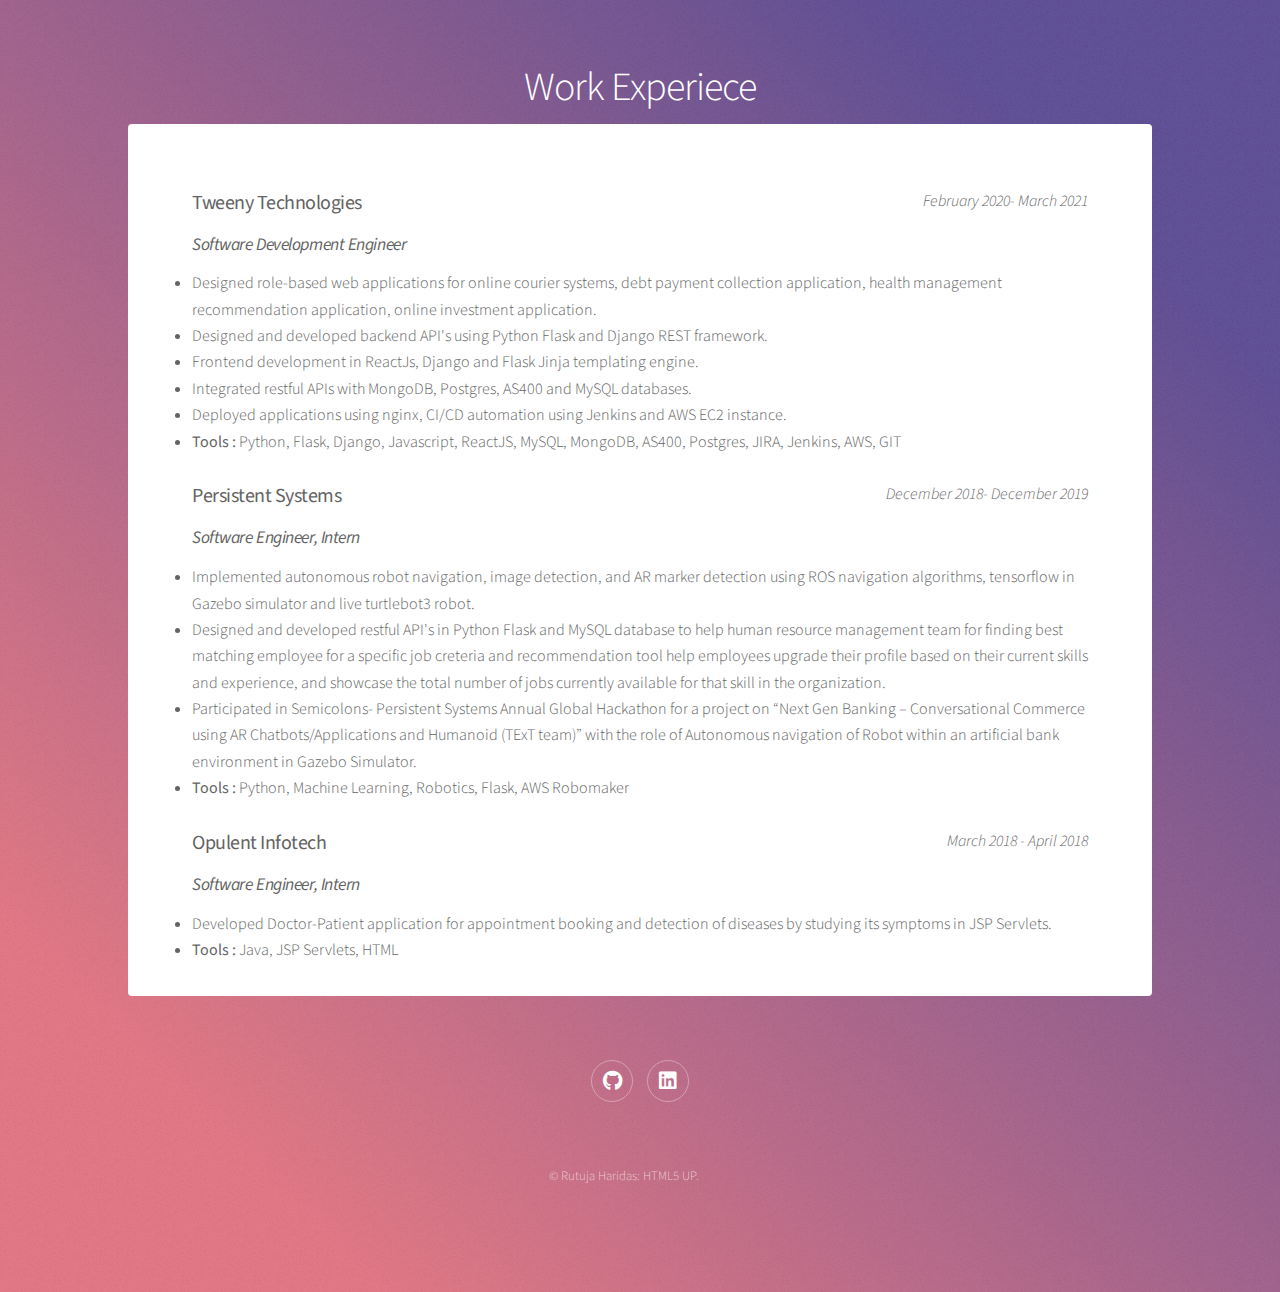
==== commit 151ae70a: "edited work-experience" ====
--- a/work_exp.html
+++ b/work_exp.html
@@ -31,7 +31,7 @@
           <div class="tweeny_wrk">
             <div class="row">
               <div class="col-6">
-                <h3><b> Tweeny Technologies - Pune, India </b></h3>
+                <h3><b> Tweeny Technologies </b></h3>
               </div>
 
               <div
@@ -43,7 +43,7 @@
             </div>
 
             <h4>
-              <b> <i>Software Developer</i> </b>
+              <b> <i>Software Development Engineer</i> </b>
             </h4>
             <li>
               Designed role-based web applications for online courier systems,
@@ -51,24 +51,24 @@
               recommendation application, online investment application.
             </li>
             <li>
-              Software development in Python based web applications using Flask
-              and Django framework.
+              Designed and developed backend API's using Python Flask and Django
+              REST framework.
             </li>
             <li>
               Frontend development in ReactJs, Django and Flask Jinja templating
               engine.
             </li>
             <li>
-              Integrating restful APIs with MongoDB, Postgres, AS 400 and MySQL
+              Integrated restful APIs with MongoDB, Postgres, AS400 and MySQL
               databases.
             </li>
             <li>
-              Deployed applications using nginx, automation using Jenkins and
-              AWS EC2 instance.
+              Deployed applications using nginx, CI/CD automation using Jenkins
+              and AWS EC2 instance.
             </li>
             <li>
-              <b>Tools : </b>Python, GIT, Javascript, ReactJS, Flask, Django,
-              JIRA, Jenkins, AWS
+              <b>Tools : </b>Python, Flask, Django, Javascript, ReactJS, MySQL,
+              MongoDB, AS400, Postgres, JIRA, Jenkins, AWS, GIT
             </li>
           </div>
 
@@ -76,7 +76,7 @@
           <div class="psl_wrk">
             <div class="row">
               <div class="col-6">
-                <h3><b> Persistent Systems Pvt Ltd - Pune, India </b></h3>
+                <h3><b> Persistent Systems</b></h3>
               </div>
 
               <div
@@ -88,25 +88,27 @@
             </div>
 
             <h4>
-              <b> <i>Software Intern</i> </b>
+              <b> <i>Software Engineer, Intern </i> </b>
             </h4>
             <li>
               Implemented autonomous robot navigation, image detection, and AR
-              marker detection using ROS navigation algorithms, tensorflow,
+              marker detection using ROS navigation algorithms, tensorflow in
               Gazebo simulator and live turtlebot3 robot.
             </li>
             <li>
-              Built restful APIs in Python Flask framework using MySQL database
-              for search engine tool for Resource Management Team to help them
-              find the best matching employees in the organization's resource
-              pool for specific jobs.
+              Designed and developed restful API's in Python Flask and MySQL
+              database to help human resource management team for finding best
+              matching employee for a specific job creteria and recommendation
+              tool help employees upgrade their profile based on their current
+              skills and experience, and showcase the total number of jobs
+              currently available for that skill in the organization.
             </li>
             <li>
-              Built restful APIs in Python Flask framework using MySQL database
-              for recommendation tool developed to help employees upgrade their
-              profile based on their current skills and experience, and showcase
-              the total number of jobs currently available for that skill in the
-              organization.
+              Participated in Semicolons- Persistent Systems Annual Global
+              Hackathon for a project on “Next Gen Banking – Conversational
+              Commerce using AR Chatbots/Applications and Humanoid (TExT team)”
+              with the role of Autonomous navigation of Robot within an
+              artificial bank environment in Gazebo Simulator.
             </li>
 
             <li>
@@ -119,7 +121,7 @@
           <div class="opulent_wrk">
             <div class="row">
               <div class="col-6">
-                <h3><b> Opulent Infotech Pvt Ltd - Pune, India </b></h3>
+                <h3><b> Opulent Infotech</b></h3>
               </div>
 
               <div
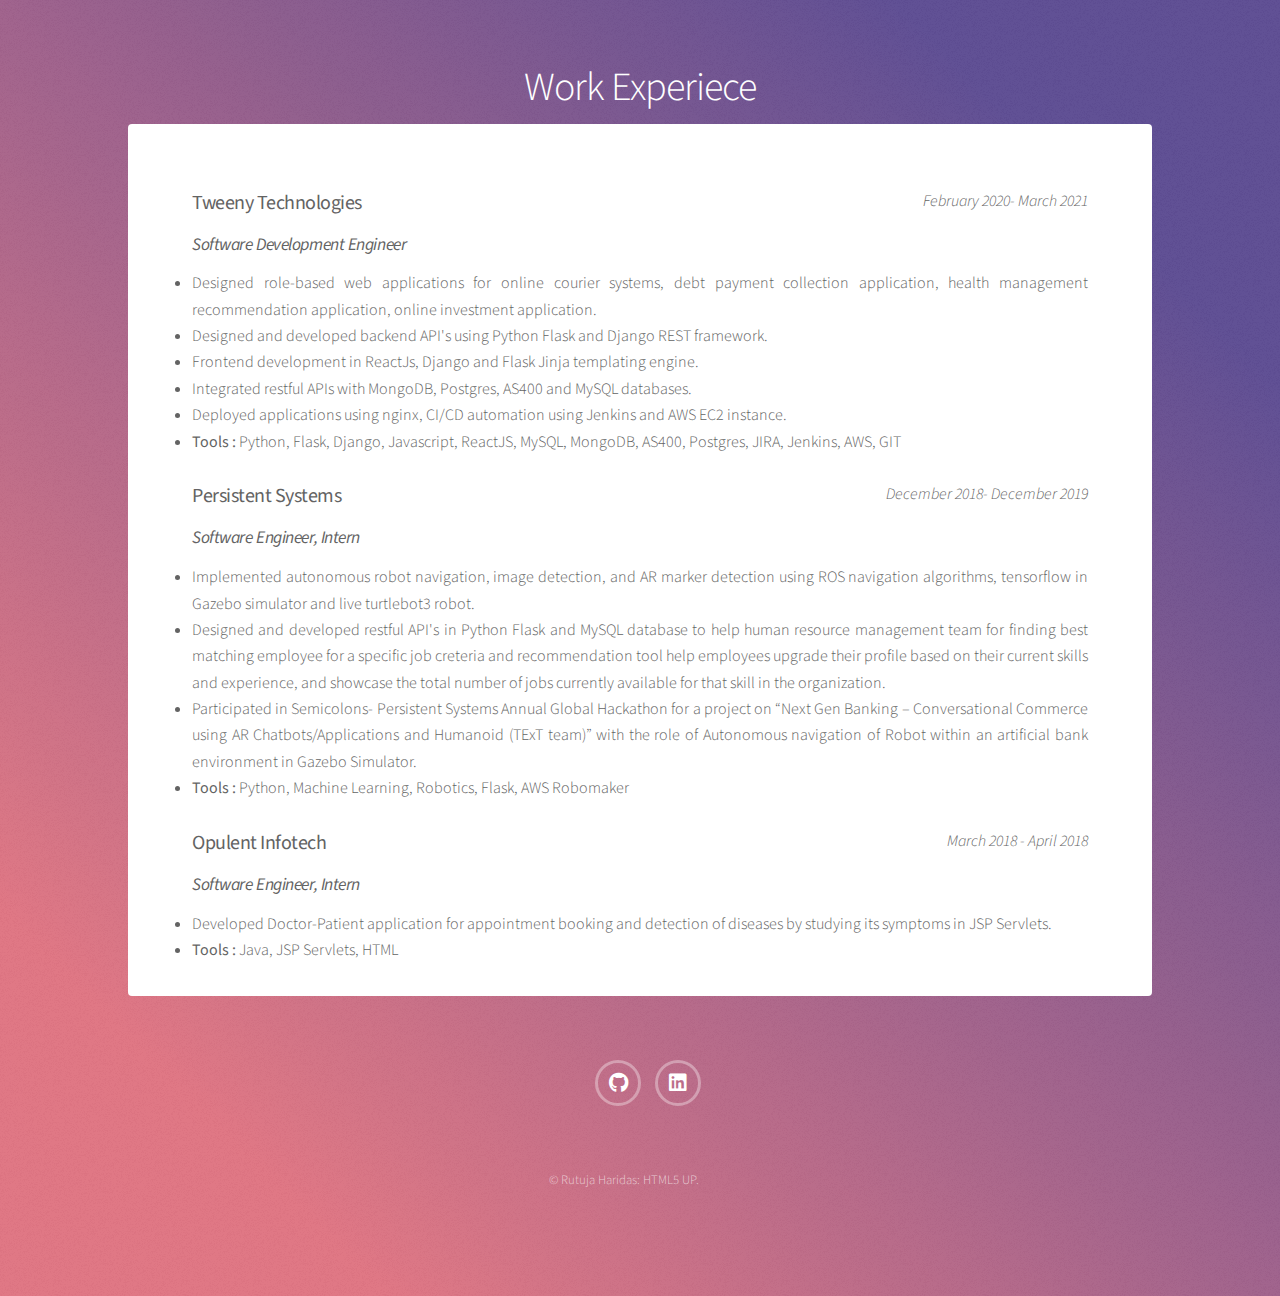
==== commit 3e8ee4bd: "text-aligned properly" ====
--- a/work_exp.html
+++ b/work_exp.html
@@ -15,6 +15,7 @@
     <noscript
       ><link rel="stylesheet" href="assets/css/noscript.css"
     /></noscript>
+    <title>Work Experiece</title>
   </head>
   <body class="is-preload">
     <!-- Wrapper -->
@@ -45,31 +46,33 @@
             <h4>
               <b> <i>Software Development Engineer</i> </b>
             </h4>
-            <li>
-              Designed role-based web applications for online courier systems,
-              debt payment collection application, health management
-              recommendation application, online investment application.
-            </li>
-            <li>
-              Designed and developed backend API's using Python Flask and Django
-              REST framework.
-            </li>
-            <li>
-              Frontend development in ReactJs, Django and Flask Jinja templating
-              engine.
-            </li>
-            <li>
-              Integrated restful APIs with MongoDB, Postgres, AS400 and MySQL
-              databases.
-            </li>
-            <li>
-              Deployed applications using nginx, CI/CD automation using Jenkins
-              and AWS EC2 instance.
-            </li>
-            <li>
-              <b>Tools : </b>Python, Flask, Django, Javascript, ReactJS, MySQL,
-              MongoDB, AS400, Postgres, JIRA, Jenkins, AWS, GIT
-            </li>
+            <div style="text-align: justify">
+              <li>
+                Designed role-based web applications for online courier systems,
+                debt payment collection application, health management
+                recommendation application, online investment application.
+              </li>
+              <li>
+                Designed and developed backend API's using Python Flask and
+                Django REST framework.
+              </li>
+              <li>
+                Frontend development in ReactJs, Django and Flask Jinja
+                templating engine.
+              </li>
+              <li>
+                Integrated restful APIs with MongoDB, Postgres, AS400 and MySQL
+                databases.
+              </li>
+              <li>
+                Deployed applications using nginx, CI/CD automation using
+                Jenkins and AWS EC2 instance.
+              </li>
+              <li>
+                <b>Tools : </b>Python, Flask, Django, Javascript, ReactJS,
+                MySQL, MongoDB, AS400, Postgres, JIRA, Jenkins, AWS, GIT
+              </li>
+            </div>
           </div>
 
           <br />
@@ -90,31 +93,33 @@
             <h4>
               <b> <i>Software Engineer, Intern </i> </b>
             </h4>
-            <li>
-              Implemented autonomous robot navigation, image detection, and AR
-              marker detection using ROS navigation algorithms, tensorflow in
-              Gazebo simulator and live turtlebot3 robot.
-            </li>
-            <li>
-              Designed and developed restful API's in Python Flask and MySQL
-              database to help human resource management team for finding best
-              matching employee for a specific job creteria and recommendation
-              tool help employees upgrade their profile based on their current
-              skills and experience, and showcase the total number of jobs
-              currently available for that skill in the organization.
-            </li>
-            <li>
-              Participated in Semicolons- Persistent Systems Annual Global
-              Hackathon for a project on “Next Gen Banking – Conversational
-              Commerce using AR Chatbots/Applications and Humanoid (TExT team)”
-              with the role of Autonomous navigation of Robot within an
-              artificial bank environment in Gazebo Simulator.
-            </li>
+            <div style="text-align: justify">
+              <li>
+                Implemented autonomous robot navigation, image detection, and AR
+                marker detection using ROS navigation algorithms, tensorflow in
+                Gazebo simulator and live turtlebot3 robot.
+              </li>
+              <li>
+                Designed and developed restful API's in Python Flask and MySQL
+                database to help human resource management team for finding best
+                matching employee for a specific job creteria and recommendation
+                tool help employees upgrade their profile based on their current
+                skills and experience, and showcase the total number of jobs
+                currently available for that skill in the organization.
+              </li>
+              <li>
+                Participated in Semicolons- Persistent Systems Annual Global
+                Hackathon for a project on “Next Gen Banking – Conversational
+                Commerce using AR Chatbots/Applications and Humanoid (TExT
+                team)” with the role of Autonomous navigation of Robot within an
+                artificial bank environment in Gazebo Simulator.
+              </li>
 
-            <li>
-              <b>Tools : </b>Python, Machine Learning, Robotics, Flask, AWS
-              Robomaker
-            </li>
+              <li>
+                <b>Tools : </b>Python, Machine Learning, Robotics, Flask, AWS
+                Robomaker
+              </li>
+            </div>
           </div>
 
           <br />
@@ -135,12 +140,14 @@
             <h4>
               <b> <i>Software Engineer, Intern</i> </b>
             </h4>
-            <li>
-              Developed Doctor-Patient application for appointment booking and
-              detection of diseases by studying its symptoms in JSP Servlets.
-            </li>
+            <div style="text-align: justify">
+              <li>
+                Developed Doctor-Patient application for appointment booking and
+                detection of diseases by studying its symptoms in JSP Servlets.
+              </li>
 
-            <li><b>Tools : </b>Java, JSP Servlets, HTML</li>
+              <li><b>Tools : </b>Java, JSP Servlets, HTML</li>
+            </div>
           </div>
         </section>
       </div>
--- a/assets/css/main.css
+++ b/assets/css/main.css
@@ -23,7 +23,8 @@
 	border: 0;
 	font-size: 100%;
 	font: inherit;
-	vertical-align: baseline;}
+	vertical-align: baseline;
+	}
 
 article, aside, details, figcaption, figure,
 footer, header, hgroup, menu, nav, section {
@@ -99,12 +100,18 @@
 	}
 
 	body {
+		
+	
+		/* */
+		/*height: 150%;*/
+
 		background-color: #935d8c;
 		background-image: url("images/overlay.png"), -moz-linear-gradient(45deg, #e37682 15%, #5f4d93 85%);
 		background-image: url("images/overlay.png"), -webkit-linear-gradient(45deg, #e37682 15%, #5f4d93 85%);
 		background-image: url("images/overlay.png"), -ms-linear-gradient(45deg, #e37682 15%, #5f4d93 85%);
 		background-image: url("images/overlay.png"), linear-gradient(45deg, #e37682 15%, #5f4d93 85%);
-	}
+		
+	}   
 
 		body.is-preload *, body.is-preload *:before, body.is-preload *:after {
 			-moz-animation: none !important;
@@ -120,7 +127,7 @@
 /* Type */
 
 	body {
-		background-color: #935d8c;
+		/*background-color: #935d8c;*/
 		color: rgba(255, 255, 255, 0.65);
 	}
 
@@ -1798,6 +1805,251 @@
 						}
 
 		}
+
+
+
+/* Items (style1) */
+
+	.items.style1 {
+		display: -moz-flex;
+		display: -webkit-flex;
+		display: -ms-flex;
+		display: flex;
+		-moz-flex-wrap: wrap;
+		-webkit-flex-wrap: wrap;
+		-ms-flex-wrap: wrap;
+		flex-wrap: wrap;
+		-moz-justify-content: center;
+		-webkit-justify-content: center;
+		-ms-justify-content: center;
+		justify-content: center;
+		margin: 3rem 0;
+		position: relative;
+	}
+
+		.items.style1 > * {
+			-moz-flex-grow: 0;
+			-webkit-flex-grow: 0;
+			-ms-flex-grow: 0;
+			flex-grow: 0;
+			-moz-flex-shrink: 0;
+			-webkit-flex-shrink: 0;
+			-ms-flex-shrink: 0;
+			flex-shrink: 0;
+			border-style: solid;
+			border-left-width: 1px;
+			border-top-width: 1px;
+		}
+
+		.items.style1.big > * {
+			padding: 3.5rem 3.5rem 1.5rem 3.5rem ;
+			width: 50%;
+		}
+
+			.items.style1.big > *:nth-child(-n + 2) {
+				border-top-width: 0;
+			}
+
+			.items.style1.big > *:nth-child(2n + 1) {
+				border-left-width: 0;
+			}
+
+		.items.style1.medium > * {
+			padding: 2.1875rem 2.1875rem 0.1875rem 2.1875rem ;
+			width: 33.33333%;
+		}
+
+			.items.style1.medium > *:nth-child(-n + 3) {
+				border-top-width: 0;
+			}
+
+			.items.style1.medium > *:nth-child(3n + 1) {
+				border-left-width: 0;
+			}
+
+		.items.style1.small > * {
+			padding: 1.3125rem 1.3125rem 0.1rem 1.3125rem ;
+			width: 25%;
+		}
+
+			.items.style1.small > *:nth-child(-n + 4) {
+				border-top-width: 0;
+			}
+
+			.items.style1.small > *:nth-child(4n + 1) {
+				border-left-width: 0;
+			}
+
+		@media screen and (max-width: 1280px) {
+
+			.items.style1.small > *:nth-child(-n + 4) {
+				border-top-width: 1px;
+			}
+
+			.items.style1.small > *:nth-child(4n + 1) {
+				border-left-width: 1px;
+			}
+
+			.items.style1.small > * {
+				padding: 2.1875rem 2.1875rem 0.1875rem 2.1875rem ;
+				width: 33.33333%;
+			}
+
+				.items.style1.small > *:nth-child(-n + 3) {
+					border-top-width: 0;
+				}
+
+				.items.style1.small > *:nth-child(3n + 1) {
+					border-left-width: 0;
+				}
+
+		}
+
+		@media screen and (max-width: 980px) {
+
+			.items.style1.medium > *:nth-child(-n + 3) {
+				border-top-width: 1px;
+			}
+
+			.items.style1.medium > *:nth-child(3n + 1) {
+				border-left-width: 1px;
+			}
+
+			.items.style1.medium > * {
+				padding: 3.5rem 3.5rem 1.5rem 3.5rem ;
+				width: 50%;
+			}
+
+				.items.style1.medium > *:nth-child(-n + 2) {
+					border-top-width: 0;
+				}
+
+				.items.style1.medium > *:nth-child(2n + 1) {
+					border-left-width: 0;
+				}
+
+			.items.style1.small > *:nth-child(-n + 3) {
+				border-top-width: 1px;
+			}
+
+			.items.style1.small > *:nth-child(3n + 1) {
+				border-left-width: 1px;
+			}
+
+			.items.style1.small > * {
+				padding: 3.5rem 3.5rem 1.5rem 3.5rem ;
+				width: 50%;
+			}
+
+				.items.style1.small > *:nth-child(-n + 2) {
+					border-top-width: 0;
+				}
+
+				.items.style1.small > *:nth-child(2n + 1) {
+					border-left-width: 0;
+				}
+
+		}
+
+		@media screen and (max-width: 480px) {
+
+			.items.style1.big > *:nth-child(-n + 2) {
+				border-top-width: 1px;
+			}
+
+			.items.style1.big > *:nth-child(2n + 1) {
+				border-left-width: 1px;
+			}
+
+			.items.style1.big > * {
+				padding: 2.625rem 2.625rem 0.625rem 2.625rem ;
+				width: 100%;
+			}
+
+				.items.style1.big > *:nth-child(-n + 1) {
+					border-top-width: 0;
+				}
+
+				.items.style1.big > *:nth-child(1n + 1) {
+					border-left-width: 0;
+				}
+
+			.items.style1.medium > *:nth-child(-n + 2) {
+				border-top-width: 1px;
+			}
+
+			.items.style1.medium > *:nth-child(2n + 1) {
+				border-left-width: 1px;
+			}
+
+			.items.style1.medium > * {
+				padding: 2.625rem 2.625rem 0.625rem 2.625rem ;
+				width: 100%;
+			}
+
+				.items.style1.medium > *:nth-child(-n + 1) {
+					border-top-width: 0;
+				}
+
+				.items.style1.medium > *:nth-child(1n + 1) {
+					border-left-width: 0;
+				}
+
+			.items.style1.small > *:nth-child(-n + 2) {
+				border-top-width: 1px;
+			}
+
+			.items.style1.small > *:nth-child(2n + 1) {
+				border-left-width: 1px;
+			}
+
+			.items.style1.small > * {
+				padding: 2.625rem 2.625rem 0.625rem 2.625rem ;
+				width: 100%;
+			}
+
+				.items.style1.small > *:nth-child(-n + 1) {
+					border-top-width: 0;
+				}
+
+				.items.style1.small > *:nth-child(1n + 1) {
+					border-left-width: 0;
+				}
+
+			.items.style1.big > *, .items.style1.medium > *, .items.style1.small > * {
+				padding-left: 0;
+				padding-right: 0;
+			}
+
+			.items.style1.big > :first-child, .items.style1.medium > :first-child, .items.style1.small > :first-child {
+				padding-top: 0;
+			}
+
+			.items.style1.big > :last-child, .items.style1.medium > :last-child, .items.style1.small > :last-child {
+				padding-bottom: 0;
+			}
+
+				.items.style1.big > :last-child > .inner > :last-child, .items.style1.medium > :last-child > .inner > :last-child, .items.style1.small > :last-child > .inner > :last-child {
+					margin-bottom: 0;
+				}
+
+		}
+
+	.items.style1 > * {
+		border-color: rgba(0, 0, 0, 0.2);
+	}
+
+
+
+
+
+
+
+
+
+
+
+
 
 /* Box */
 
@@ -2277,7 +2529,7 @@
 
 		.icon.alt {
 			display: inline-block;
-			border: solid 1px;
+			border: solid 3px;
 			border-radius: 100%;
 		}
 
@@ -2616,19 +2868,32 @@
 /* Icons */
 
 	ul.icons {
-		cursor: default;
+
+		/*display: table;
+		margin: 0 auto;
+		padding-left: 0;
+		cursor: default; 
+		*/
+
+	    text-align: center; 
+		
 		list-style: none;
-		padding-left: 0;
-	}
-
+		
+		display: inline-block;
+		
+		
+	}
+
+		
 		ul.icons li {
 			display: inline-block;
-			padding: 0 0.65em 0 0;
+			padding: 0 0.65em 0 0;*/
 		}
 
 			ul.icons li:last-child {
 				padding-right: 0 !important;
 			}
+		
 
 /* Section/Article */
 
@@ -3008,7 +3273,7 @@
 			.spotlight .image img {
 				display: block;
 				border-radius: 100%;
-				width: 16em;
+				width: 17em;
 			}
 
 		@media screen and (max-width: 980px) {
@@ -3647,7 +3912,7 @@
 		@media screen and (max-width: 480px) {
 
 			#main > .main {
-				padding: 3em 1.5em 1em 1.5em ;
+				padding: 3em 1.5em 1em 1.5em;
 			}
 
 				#main > .main > .image.main:first-child {
@@ -3696,7 +3961,7 @@
 	}
 
 		#footer > * {
-			width: calc(50% - 2em);
+			width: calc(100% - 2em);
 			margin-left: 2em;
 		}
 
@@ -3782,149 +4047,4 @@
 				max-width: 100%;
 			}
 
-		}
-
-skills {
-	text-align: start;	
-}
-
-/* Items (style1) */
-.items.style1 {
-    display: -moz-flex;
-    /* display: -webkit-flex; */
-    display: -ms-flex;
-    display: flex;
-    -moz-flex-wrap: wrap;
-    -webkit-flex-wrap: wrap;
-    -ms-flex-wrap: wrap;
-    /* flex-wrap: wrap; */
-    -moz-justify-content: center;
-    /* -webkit-justify-content: center; */
-    -ms-justify-content: center;
-    /* justify-content: center; */
-    margin: 3rem 0;
-    position: relative;
-}
-.items.style1 > * {
-    -moz-flex-grow: 0;
-    -webkit-flex-grow: 0;
-    -ms-flex-grow: 0;
-    flex-grow: 0;
-    -moz-flex-shrink: 0;
-    -webkit-flex-shrink: 0;
-    -ms-flex-shrink: 0;
-    flex-shrink: 0;
-    border-style: solid;
-    border-left-width: 1px;
-    border-top-width: 1px;
-}
-.items.style1.big > * {
-    padding: 3.5rem 3.5rem 1.5rem;
-    width: 50%;
-}
-.items.style1.big > *:nth-child(-n + 2) {
-    border-top-width: 0;
-}
-.items.style1.big > *:nth-child(2n + 1) {
-    border-left-width: 0;
-}
-.items.style1.medium > * {
-    padding: 2.1875rem 2.1875rem 0.1875rem;
-    width: 33.33333%;
-}
-.items.style1.medium > *:nth-child(-n + 3) {
-    border-top-width: 0;
-}
-.items.style1.medium > *:nth-child(3n + 1) {
-    border-left-width: 0;
-}
-.items.style1.small > * {
-    padding: 1.3125rem 1.3125rem 0.1rem;
-    width: 25%;
-}
-.items.style1.small > *:nth-child(-n + 4) {
-    border-top-width: 0;
-}
-.items.style1.small > *:nth-child(4n + 1) {
-    border-left-width: 0;
-}
-@media screen and(max-width: 1280px) {
-    .items.style1.small > *:nth-child(-n + 4) {
-        border-top-width: 1px;
-    }
-    .items.style1.small > *:nth-child(4n + 1) {
-        border-left-width: 1px;
-    }
-    .items.style1.small > * {
-        padding: 2.1875rem 2.1875rem 0.1875rem;
-        width: 33.33333%;
-    }
-    .items.style1.small > *:nth-child(-n + 3) {
-        border-top-width: 0;
-    }
-    .items.style1.small > *:nth-child(3n + 1) {
-        border-left-width: 0;
-    }
-}
-@media screen and(max-width: 980px) {
-    .items.style1.medium > *:nth-child(-n + 3) {
-        border-top-width: 1px;
-    }
-    .items.style1.medium > *:nth-child(3n + 1) {
-        border-left-width: 1px;
-    }
-    .items.style1.medium > * {
-        padding: 3.5rem 3.5rem 1.5rem;
-        width: 50%;
-    }
-    .items.style1.medium > *:nth-child(-n + 2) {
-        border-top-width: 0;
-    }
-    .items.style1.medium > *:nth-child(2n + 1) {
-        border-left-width: 0;
-    }
-    .items.style1.small > *:nth-child(-n + 3) {
-        border-top-width: 1px;
-    }
-    .items.style1.small > *:nth-child(3n + 1) {
-        border-left-width: 1px;
-    }
-    .items.style1.small > * {
-        padding: 3.5rem 3.5rem 1.5rem;
-        width: 50%;
-    }
-    .items.style1.small > *:nth-child(-n + 2) {
-        border-top-width: 0;
-    }
-    .items.style1.small > *:nth-child(2n + 1) {
-        border-left-width: 0;
-    }
-}
-@media screen and(max-width: 480px) {
-    .items.style1.big > *:nth-child(-n + 2) {
-        border-top-width: 1px;
-    }
-    .items.style1.big > *:nth-child(2n + 1) {
-        border-left-width: 1px;
-    }
-    .items.style1.big > * {
-        padding: 2.625rem 2.625rem 0.625rem;
-        width: 100%;
-    }
-    .items.style1.big > *:nth-child(-n + 1) {
-        border-top-width: 0;
-    }
-    .items.style1.big > *:nth-child(1n + 1) {
-        border-left-width: 0;
-    }
-    .items.style1.medium > *:nth-child(-n + 2) {
-        border-top-width: 1px;
-    }
-    .items.style1.medium > *:nth-child(2n + 1) {
-        border-left-width: 1px;
-    }
-    .items.style1.medium > * {
-        padding: 2.625rem 2.625rem 0.625rem;
-        width: 100%;
-    }
-    .items.style1.medium > *:nth-child(-n + 1) {
+		}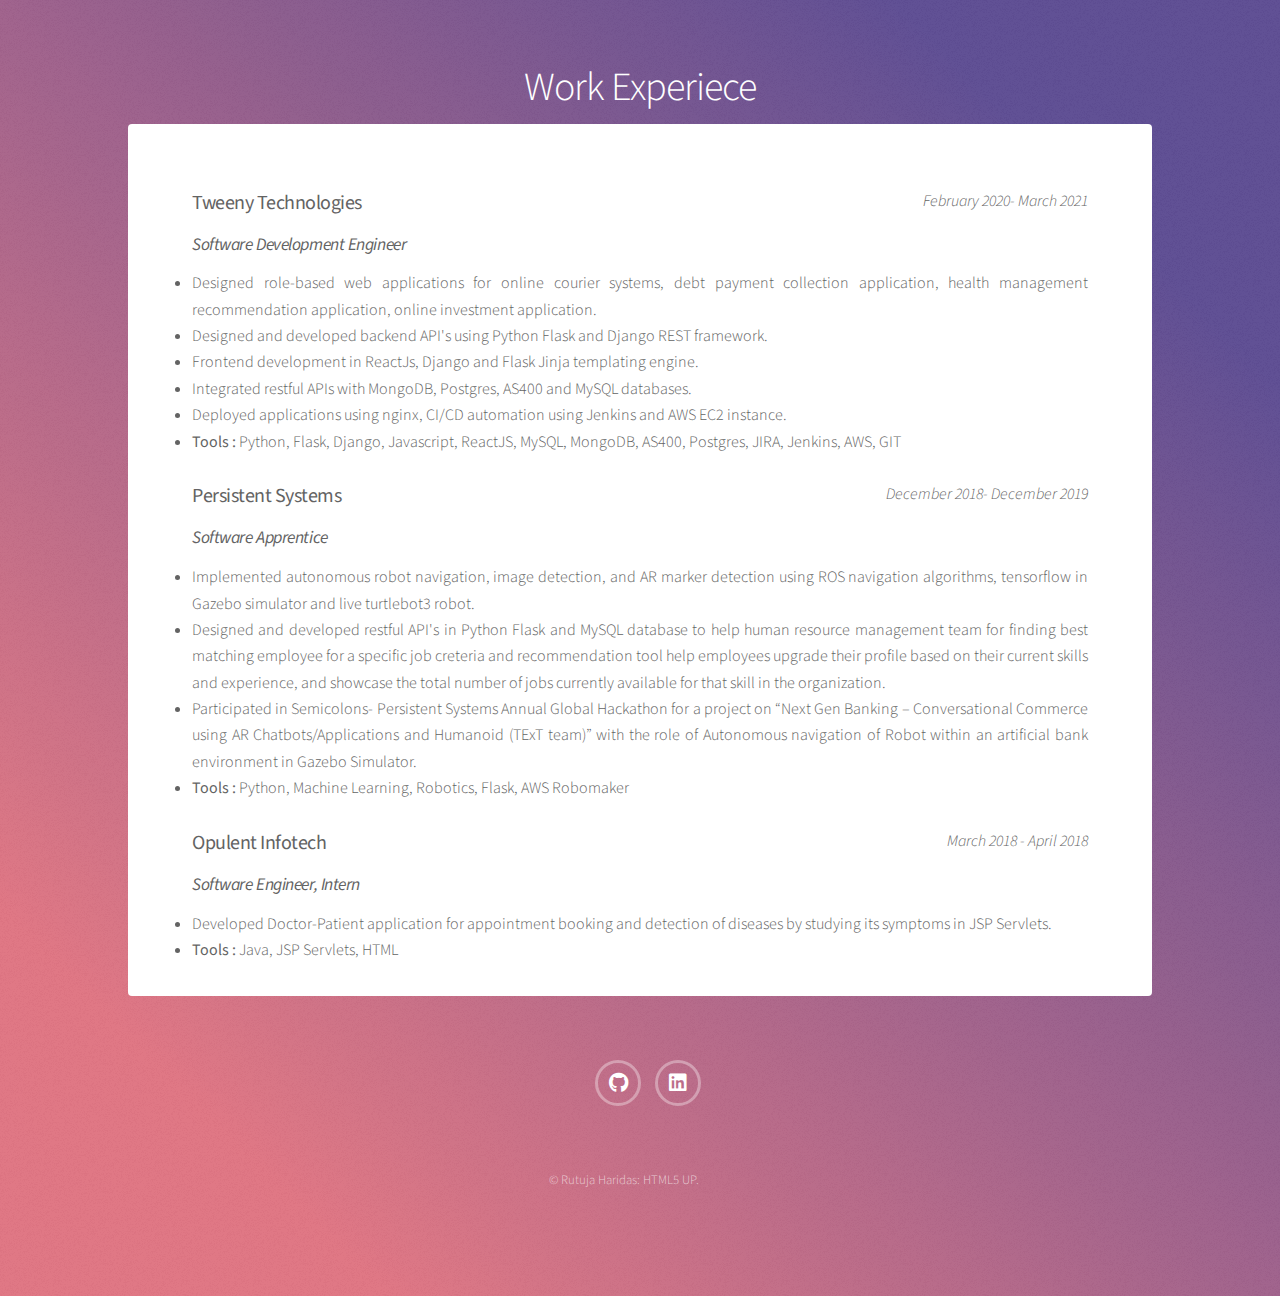
==== commit b6bbac25: "changes" ====
--- a/work_exp.html
+++ b/work_exp.html
@@ -91,7 +91,7 @@
             </div>
 
             <h4>
-              <b> <i>Software Engineer, Intern </i> </b>
+              <b> <i>Software Apprentice </i> </b>
             </h4>
             <div style="text-align: justify">
               <li>
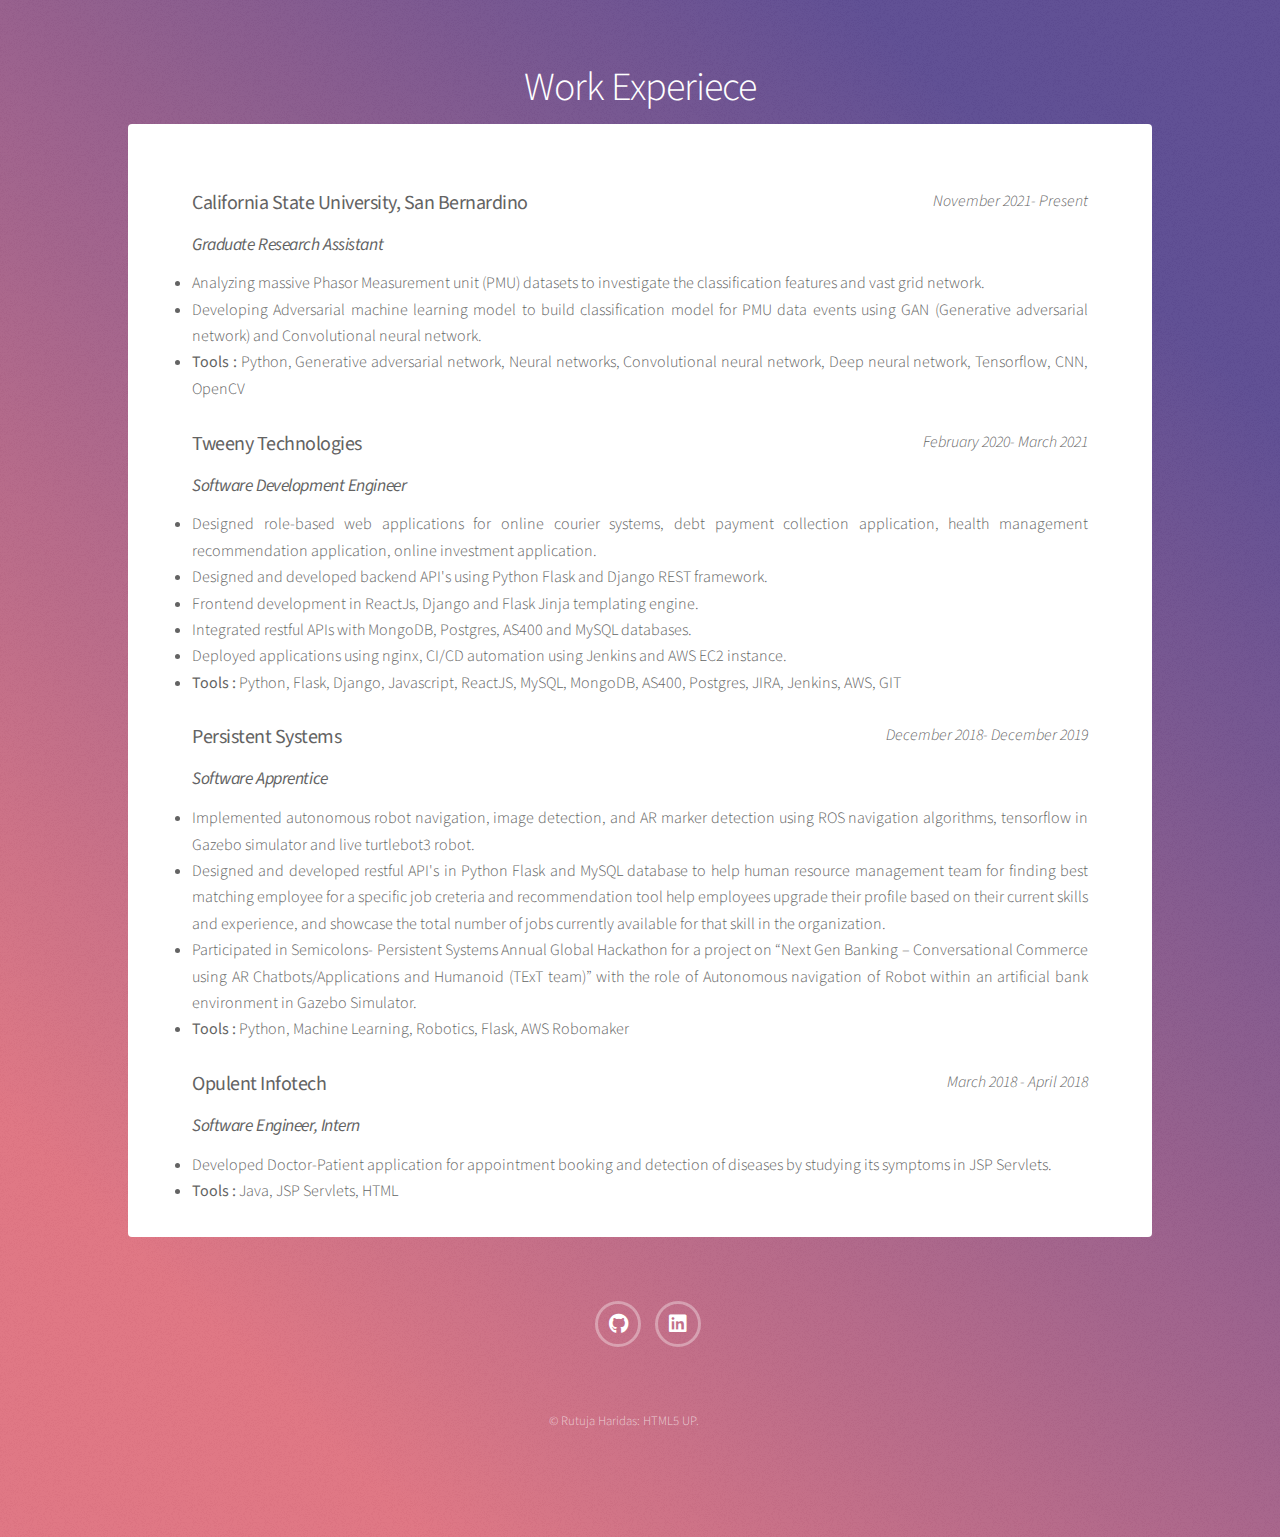
==== commit 97c1886a: "Added work experience" ====
--- a/work_exp.html
+++ b/work_exp.html
@@ -29,6 +29,42 @@
       <div id="main">
         <!-- Content -->
         <section id="content" class="main">
+          <div class="csusb_wrk">
+            <div class="row">
+              <div class="col-6">
+                <h3><b> California State University, San Bernardino </b></h3>
+              </div>
+
+              <div
+                class="col-6"
+                style="display: flex; justify-content: flex-end"
+              >
+                <span> <i>November 2021- Present</i></span>
+              </div>
+            </div>
+
+            <h4>
+              <b> <i>Graduate Research Assistant</i> </b>
+            </h4>
+            <div style="text-align: justify">
+              <li>
+                Analyzing massive Phasor Measurement unit (PMU) datasets to
+                investigate the classification features and vast grid network.
+              </li>
+              <li>
+                Developing Adversarial machine learning model to build
+                classification model for PMU data events using GAN (Generative
+                adversarial network) and Convolutional neural network.
+              </li>
+
+              <li>
+                <b>Tools : </b>Python, Generative adversarial network, Neural
+                networks, Convolutional neural network, Deep neural network,
+                Tensorflow, CNN, OpenCV
+              </li>
+            </div>
+          </div>
+          <br />
           <div class="tweeny_wrk">
             <div class="row">
               <div class="col-6">
